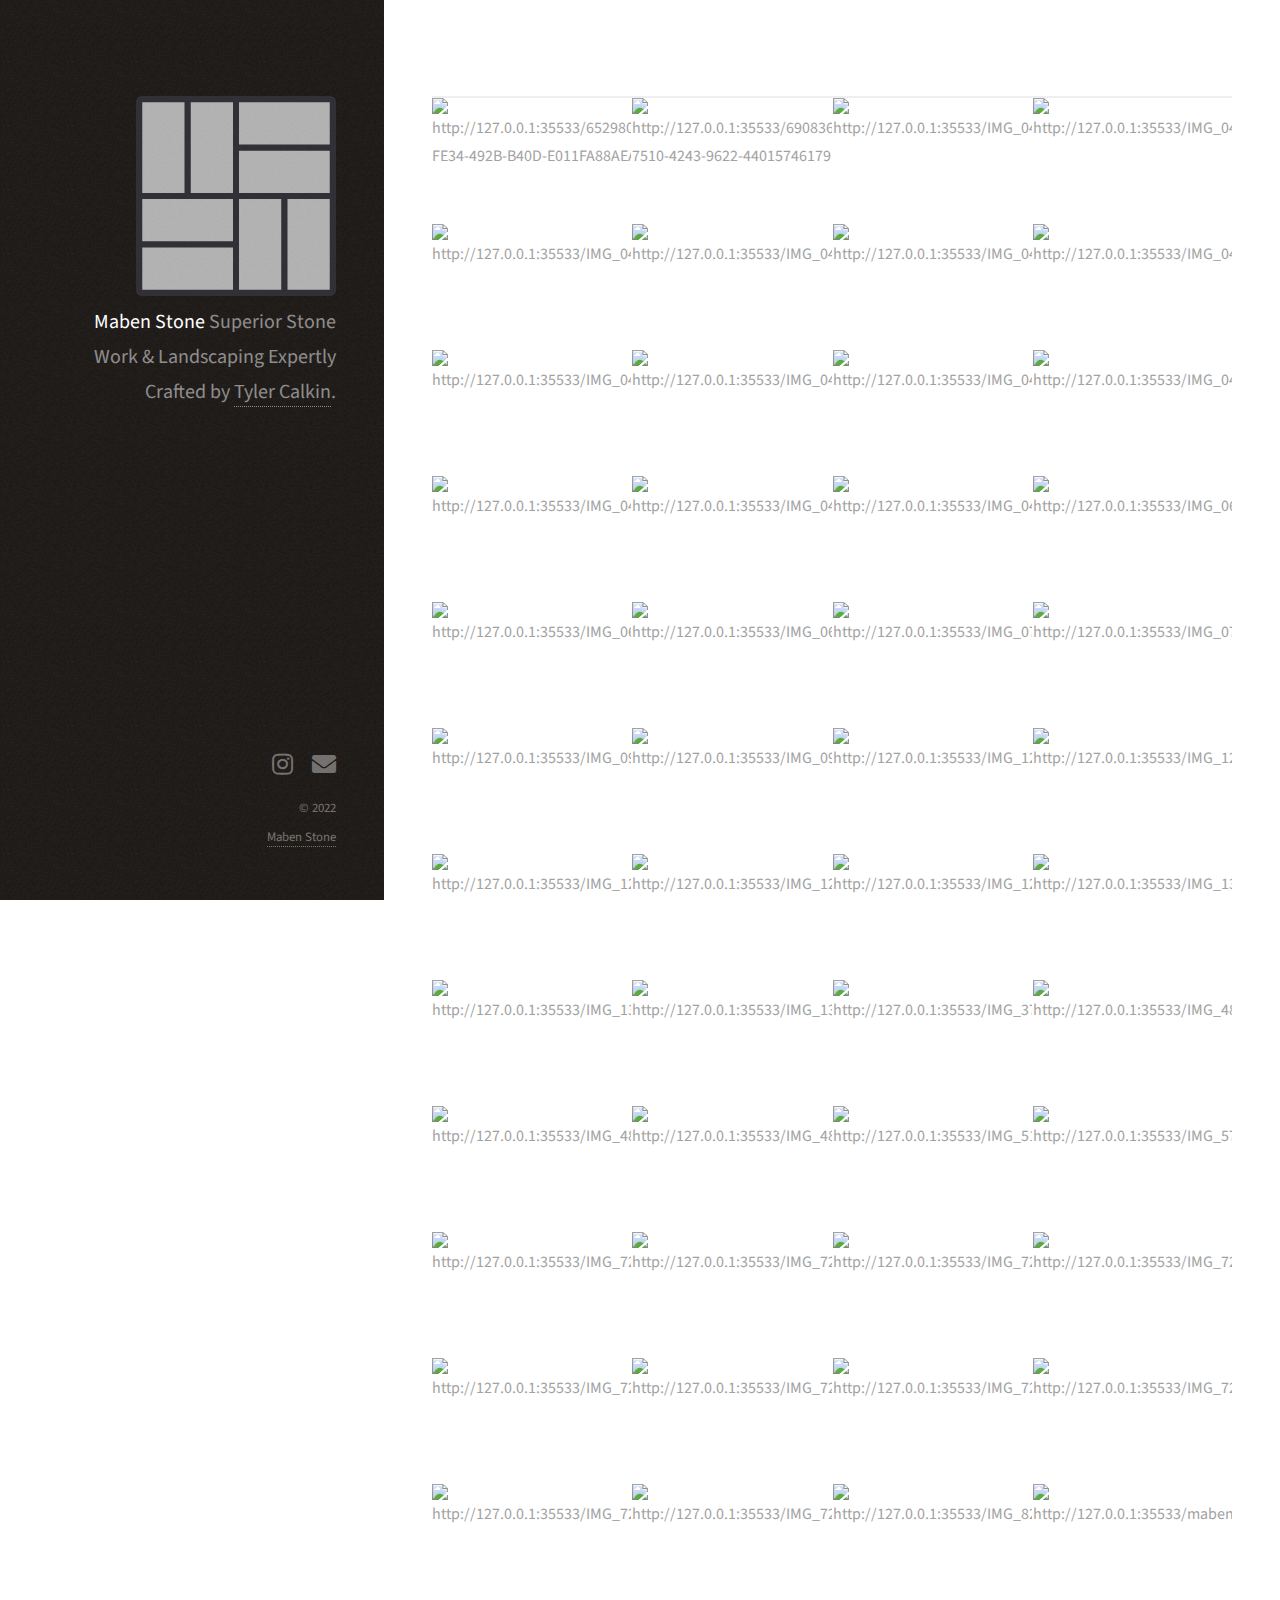
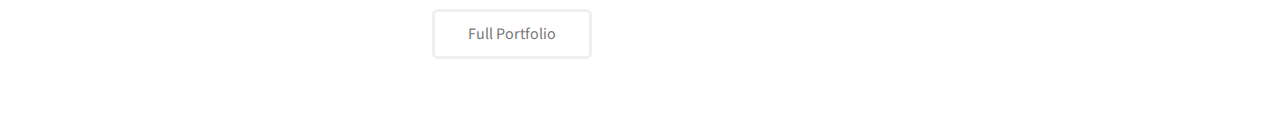
==== portfolio.html @ 697529b5 "first commit" ====
<!DOCTYPE HTML>
<!--
	Strata by HTML5 UP
	html5up.net | @ajlkn
	Free for personal and commercial use under the CCA 3.0 license (html5up.net/license)
-->
<html>
	<head>
		<title>Maben Stone</title>
		<meta charset="utf-8" />
		<meta name="viewport" content="width=device-width, initial-scale=1, user-scalable=no" />
		<link rel="stylesheet" href="assets/css/portfolio.css" />
		<link rel="icon" type="image/x-icon" href="/images/favicon.ico">
	</head>
	<body class="is-preload">

		<!-- Header -->
			<header id="header">
				<div class="inner">
					<a href="#" class="image"><img src="images/mabenStoneLogo.png" alt="" /></a>
					<h1><strong>Maben Stone</strong><br>
						Superior Stone Work & Landscaping<br>
						Expertly Crafted by <a href="/index.html">Tyler Calkin</a>.
					</h1>
				</div>
			</header>

		<!-- Main -->
			<div id="main">

				<!-- The overlay container -->
				<div id="overlay" class="hidden">
					<img src="" alt="" id="overlay-image">
					<button id="overlay-close">Close</button>
				</div>

				<!-- Two -->
					<section id="two">
						<div id="picture-grid">
							<!-- <div class="picture">
							  <img src="images/2EA7563B-B503-40A1-A543-DD36D0AF9257.JPG" alt="Image 1" data-fullsize="images/2EA7563B-B503-40A1-A543-DD36D0AF9257.JPG">
							</div>
							<div class="picture">
							  <img src="images/03F327D4-F0A4-47D9-99A2-3E45AEA9417D.JPG" alt="Image 2" data-fullsize="images/03F327D4-F0A4-47D9-99A2-3E45AEA9417D">
							</div>
							<div class="picture">
							  <img src="images/41B0D561-517E-4F39-8148-FA841088F7BE.JPG" alt="Image 2" data-fullsize="images/41B0D561-517E-4F39-8148-FA841088F7BE">
							</div>
							<div class="picture">
							  <img src="images/344CE259-CFA1-4904-A91F-36A30D7C63EF.JPG" alt="Image 2" data-fullsize="images/344CE259-CFA1-4904-A91F-36A30D7C63EF.JPG">
							</div>
							<div class="picture">
								<img src="images/06688FE9-27C4-45DA-8137-9596ABE5B5E2.JPG" alt="Image 2" data-fullsize="images/06688FE9-27C4-45DA-8137-9596ABE5B5E2.JPG">
							</div>
							<div class="picture">
								<img src="images/65298055856__89DA1B27-FE34-492B-B40D-E011FA88AEAE.jpg" alt="Image 2" data-fullsize="images/65298055856__89DA1B27-FE34-492B-B40D-E011FA88AEAE.jpg">
							</div>
							<div class="picture">
								<img src="images/69083692345__54E4FE79-7510-4243-9622-44015746179F.jpg" alt="Image 2" data-fullsize="images/69083692345__54E4FE79-7510-4243-9622-44015746179F.jpg">
							</div>
							<div class="picture">
								<img src="images/A9E9881D-B32D-48CF-99A5-B4C4047B3DBE.JPG" alt="Image 2" data-fullsize="images/A9E9881D-B32D-48CF-99A5-B4C4047B3DBE.JPG">
							</div>
							<div class="picture">
								<img src="images/C32DAB31-84FD-4986-977F-5DDD9932CAE2.JPG" alt="Image 2" data-fullsize="images/C32DAB31-84FD-4986-977F-5DDD9932CAE2.JPG">
							</div>
							<div class="picture">
								<img src="images/F9FBEE1C-1427-40EA-94C0-4EE4D3F7F563.JPG" alt="Image 2" data-fullsize="images/F9FBEE1C-1427-40EA-94C0-4EE4D3F7F563.JPG">
							</div>
							<div class="picture">
								<img src="images/F244BAD4-A5FC-4DAD-9EF4-1854B9F04722.JPG" alt="Image 2" data-fullsize="images/F244BAD4-A5FC-4DAD-9EF4-1854B9F04722.JPG">
							</div>
							<div class="picture">
								<img src="images/IMG_0440.jpg" alt="Image 2" data-fullsize="images/IMG_0440.jpg">
							</div>
							<div class="picture">
								<img src="images/IMG_0441.jpg" alt="Image 2" data-fullsize="images/IMG_0441.jpg">
							</div>
							<div class="picture">
								<img src="images/IMG_0442.jpg" alt="Image 2" data-fullsize="images/IMG_0442.jpg">
							</div>
							<div class="picture">
								<img src="images/IMG_0456.jpg" alt="Image 2" data-fullsize="images/IMG_0456.jpg">
							</div>
							<div class="picture">
								<img src="images/IMG_0457.jpg" alt="Image 2" data-fullsize="images/IMG_0457.jpg">
							</div>
							<div class="picture">
								<img src="images/IMG_0458.jpg" alt="Image 2" data-fullsize="images/IMG_0458.jpg">
							</div>
							<div class="picture">
								<img src="images/IMG_0459.jpg" alt="Image 2" data-fullsize="images/IMG_0459.jpg">
							</div>
							<div class="picture">
								<img src="images/IMG_0460.jpg" alt="Image 2" data-fullsize="images/IMG_0460.jp">
							</div>
							<div class="picture">
								<img src="images/IMG_0461.jpg" alt="Image 2" data-fullsize="images/IMG_0461.jpg">
							</div>
							<div class="picture">
								<img src="images/IMG_0472.jpg" alt="Image 2" data-fullsize="images/IMG_0472.jpg">
							</div>
							<div class="picture">
								<img src="images/IMG_0473.jpg" alt="Image 2" data-fullsize="images/IMG_0473.jp">
							</div>
							<div class="picture">
								<img src="images/IMG_0474.jpg" alt="Image 2" data-fullsize="images/IMG_0474.jpg">
							</div>
							<div class="picture">
								<img src="images/IMG_0475.jpg" alt="Image 2" data-fullsize="images/IMG_0475.jpg">
							</div>
							<div class="picture">
								<img src="images/IMG_0683.jpg" alt="Image 2" data-fullsize="images/IMG_0683.jpg">
							</div>
							<div class="picture">
								<img src="images/IMG_0685.jpg" alt="Image 2" data-fullsize="images/IMG_0685.jpg">
							</div>
							<div class="picture">
								<img src="images/IMG_0686.jpg" alt="Image 2" data-fullsize="images/IMG_0686.jpg">
							</div>
							<div class="picture">
								<img src="images/IMG_0734.jpg" alt="Image 2" data-fullsize="images/IMG_0734.jpg">
							</div>
							<div class="picture">
								<img src="images/IMG_0735.jpg" alt="Image 2" data-fullsize="images/IMG_0735.jpg">
							</div>
							<div class="picture">
								<img src="images/IMG_0907.jpg" alt="Image 2" data-fullsize="images/IMG_0907.jpg">
							</div>
							<div class="picture">
								<img src="images/IMG_0937.jpg" alt="Image 2" data-fullsize="images/IMG_0937.jpg">
							</div>
							<div class="picture">
								<img src="images/IMG_0938.jpg" alt="Image 2" data-fullsize="images/IMG_0938.jpg">
							</div>
							<div class="picture">
								<img src="images/IMG_0939.jpg" alt="Image 2" data-fullsize="images/IMG_0939.jpg">
							</div>
							<div class="picture">
								<img src="images/IMG_0940.jpg" alt="Image 2" data-fullsize="images/IMG_0940.jpg">
							</div>
							<div class="picture">
								<img src="images/IMG_1019.PNG" alt="Image 2" data-fullsize="images/IMG_1019.PNG">
							</div>
							<div class="picture">
								<img src="images/IMG_1292.jpg" alt="Image 2" data-fullsize="images/IMG_1292.jpg">
							</div>
							<div class="picture">
								<img src="images/IMG_1293.jpg" alt="Image 2" data-fullsize="images/IMG_1293.jpg">
							</div>
							<div class="picture">
								<img src="images/IMG_1294.jpg" alt="Image 2" data-fullsize="images/IMG_1294.jpg">
							</div>
							<div class="picture">
								<img src="images/IMG_1295.jpg" alt="Image 2" data-fullsize="images/IMG_1295.jpg">
							</div>
							<div class="picture">
								<img src="images/IMG_1296.jpg" alt="Image 2" data-fullsize="images/IMG_1296.jpg">
							</div>
							<div class="picture">
								<img src="images/IMG_1297.jpg" alt="Image 2" data-fullsize="images/IMG_1297.jp">
							</div>
							<div class="picture">
								<img src="images/IMG_1299.jpg" alt="Image 2" data-fullsize="images/IMG_1299.jpg">
							</div>
							<div class="picture">
								<img src="images/IMG_1300.jpg" alt="Image 2" data-fullsize="images/IMG_1300.jpg">
							</div>
							<div class="picture">
								<img src="images/IMG_1302.jpg" alt="Image 2" data-fullsize="images/IMG_1302.jpg">
							</div>
							<div class="picture">
								<img src="images/IMG_1303.jpg" alt="Image 2" data-fullsize="images/IMG_1303.jpg">
							</div>
							<div class="picture">
								<img src="images/IMG_1304.jpg" alt="Image 2" data-fullsize="images/IMG_1304.jpg">
							</div>
							<div class="picture">
								<img src="images/IMG_1305.jpg" alt="Image 2" data-fullsize="images/IMG_1305.jpg">
							</div>
							<div class="picture">
								<img src="images/IMG_1308.jpg" alt="Image 2" data-fullsize="images/IMG_1308.jpg">
							</div>
							<div class="picture">
								<img src="images/IMG_1309.jpg" alt="Image 2" data-fullsize="images/IMG_1309.jpg">
							</div>
							<div class="picture">
								<img src="images/IMG_1310.jpg" alt="Image 2" data-fullsize="images/IMG_1310.jpg">
							</div>
							<div class="picture">
								<img src="images/IMG_1311.jpg" alt="Image 2" data-fullsize="images/IMG_1311.jpg">
							</div>
							<div class="picture">
								<img src="images/IMG_1315.jpg" alt="Image 2" data-fullsize="images/IMG_1315.jpg">
							</div>
							<div class="picture">
								<img src="images/IMG_1316.jpg" alt="Image 2" data-fullsize="images/IMG_1316.jpg">
							</div>
							<div class="picture">
								<img src="images/IMG_1317.jpg" alt="Image 2" data-fullsize="images/IMG_1317.jpg">
							</div>
							<div class="picture">
								<img src="images/IMG_1318.jpg" alt="Image 2" data-fullsize="images/IMG_1318.jpg">
							</div>
							<div class="picture">
								<img src="images/IMG_1319.jpg" alt="Image 2" data-fullsize="images/IMG_1319.jpg">
							</div>
							<div class="picture">
								<img src="images/IMG_1320.jpg" alt="Image 2" data-fullsize="images/IMG_1320.jpg">
							</div>
							<div class="picture">
								<img src="images/IMG_1321.jpg" alt="Image 2" data-fullsize="images/IMG_1321.jpg">
							</div>
							<div class="picture">
								<img src="images/IMG_1322.jpg" alt="Image 2" data-fullsize="images/IMG_1322.jpg">
							</div>
							<div class="picture">
								<img src="images/IMG_1323.jpg" alt="Image 2" data-fullsize="images/IMG_1323.jp">
							</div>
							<div class="picture">
								<img src="images/IMG_1324.jpg" alt="Image 2" data-fullsize="images/IMG_1324.jpg">
							</div>
							<div class="picture">
								<img src="images/IMG_1325.jpg" alt="Image 2" data-fullsize="images/IMG_1325.jpg">
							</div>
							<div class="picture">
								<img src="images/IMG_1326.jpg" alt="Image 2" data-fullsize="images/IMG_1326.jpg">
							</div>
							<div class="picture">
								<img src="images/IMG_1327.jpg" alt="Image 2" data-fullsize="images/IMG_1327.jpg">
							</div>
							<div class="picture">
								<img src="images/IMG_1328.jpg" alt="Image 2" data-fullsize="images/IMG_1328.jpg">
							</div>
							<div class="picture">
								<img src="images/IMG_1329.jpg" alt="Image 2" data-fullsize="images/IMG_1329.jpg">
							</div>
							<div class="picture">
								<img src="images/IMG_1330.jpg" alt="Image 2" data-fullsize="images/IMG_1330.jpg">
							</div>
							<div class="picture">
								<img src="images/IMG_1331.jpg" alt="Image 2" data-fullsize="images/IMG_1331.jpg">
							</div>
							<div class="picture">
								<img src="images/IMG_1332.jpg" alt="Image 2" data-fullsize="images/IMG_1332.jpg">
							</div>
							<div class="picture">
								<img src="images/IMG_1335.jpg" alt="Image 2" data-fullsize="images/IMG_1335.jpg">
							</div>
							<div class="picture">
								<img src="images/IMG_1336.jpg" alt="Image 2" data-fullsize="images/IMG_1336.jpg">
							</div>
							<div class="picture">
								<img src="images/IMG_1337.jpg" alt="Image 2" data-fullsize="images/IMG_1337.jpg">
							</div>
							<div class="picture">
								<img src="images/IMG_1338.jpg" alt="Image 2" data-fullsize="images/IMG_1338.jpg">
							</div>
							<div class="picture">
								<img src="images/IMG_1340.jpg" alt="Image 2" data-fullsize="images/IMG_1340.jpg">
							</div>
							<div class="picture">
								<img src="images/IMG_1341.jpg" alt="Image 2" data-fullsize="images/IMG_1341.jpg">
							</div>
							<div class="picture">
								<img src="images/IMG_1342.jpg" alt="Image 2" data-fullsize="images/IMG_1342.jpg">
							</div>
							<div class="picture">
								<img src="images/IMG_1343.jpg" alt="Image 2" data-fullsize="images/IMG_1343.jpg">
							</div>
							<div class="picture">
								<img src="images/IMG_1346.jpg" alt="Image 2" data-fullsize="images/IMG_1346.jpg">
							</div>
							<div class="picture">
								<img src="images/IMG_1564.jpg" alt="Image 2" data-fullsize="images/IMG_1564.jpg">
							</div>
							<div class="picture">
								<img src="images/IMG_1566.jpg" alt="Image 2">
							</div>
							<div class="picture">
								<img src="images/IMG_1567.jpg" alt="Image 2">
							</div>
							<div class="picture">
								<img src="images/IMG_1666.jpg" alt="Image 2">
							</div>
							<div class="picture">
								<img src="images/IMG_1667.jpg" alt="Image 2">
							</div>
							<div class="picture">
								<img src="images/IMG_1668.jpg" alt="Image 2">
							</div>
							<div class="picture">
								<img src="images/IMG_1669.jpg" alt="Image 2">
							</div>
							<div class="picture">
								<img src="images/IMG_1670.jpg" alt="Image 2">
							</div>
							<div class="picture">
								<img src="images/IMG_1672.jpg" alt="Image 2">
							</div>
							<div class="picture">
								<img src="images/IMG_1673.jpg" alt="Image 2">
							</div>
							<div class="picture">
								<img src="images/IMG_1674.jpg" alt="Image 2">
							</div>
							<div class="picture">
								<img src="images/IMG_1675.jpg" alt="Image 2">
							</div>
							<div class="picture">
								<img src="images/IMG_1676.jpg" alt="Image 2">
							</div>
							<div class="picture">
								<img src="images/IMG_1678.jpg" alt="Image 2">
							</div>
							<div class="picture">
								<img src="images/IMG_1679.jpg" alt="Image 2">
							</div>
							<div class="picture">
								<img src="images/IMG_1680.jpg" alt="Image 2">
							</div>
							<div class="picture">
								<img src="images/IMG_1823.JPEG" alt="Image 2">
							</div>
							<div class="picture">
								<img src="images/IMG_1824.JPEG" alt="Image 2">
							</div>
							<div class="picture">
								<img src="images/IMG_1825.JPEG" alt="Image 2">
							</div>
							<div class="picture">
								<img src="images/IMG_1826.JPEG" alt="Image 2">
							</div>
							<div class="picture">
								<img src="images/IMG_1827.JPEG" alt="Image 2">
							</div>
							<div class="picture">
								<img src="images/IMG_1828.JPEG" alt="Image 2">
							</div>
							<div class="picture">
								<img src="images/IMG_3667.jpg" alt="Image 2">
							</div>
							<div class="picture">
								<img src="images/IMG_3668.jpg" alt="Image 2">
							</div>
							<div class="picture">
								<img src="images/IMG_3690.jpg" alt="Image 2">
							</div>
							<div class="picture">
								<img src="images/IMG_3771.jpg" alt="Image 2">
							</div>
							<div class="picture">
								<img src="images/IMG_4829.jpg" alt="Image 2">
							</div>
							<div class="picture">
								<img src="images/IMG_4830.jpg" alt="Image 2">
							</div>
							<div class="picture">
								<img src="images/IMG_4833.jpg" alt="Image 2">
							</div>
							<div class="picture">
								<img src="images/IMG_4838.jpg" alt="Image 2">
							</div>
							<div class="picture">
								<img src="images/IMG_5125.jpg" alt="Image 2">
							</div>
							<div class="picture">
								<img src="images/IMG_4830.jpg" alt="Image 2">
							</div> -->
							<!-- Add more picture elements for the remaining pictures -->
						</div>
						<ul class="actions">
							<li><a href="/portfolio.html" class="button">Full Portfolio</a></li>
						</ul>
					</section>

				<!-- Four -->
				<!--
					<section id="four">
						<h2>Elements</h2>

						<section>
							<h4>Text</h4>
							<p>This is <b>bold</b> and this is <strong>strong</strong>. This is <i>italic</i> and this is <em>emphasized</em>.
							This is <sup>superscript</sup> text and this is <sub>subscript</sub> text.
							This is <u>underlined</u> and this is code: <code>for (;;) { ... }</code>. Finally, <a href="#">this is a link</a>.</p>
							<hr />
							<header>
								<h4>Heading with a Subtitle</h4>
								<p>Lorem ipsum dolor sit amet nullam id egestas urna aliquam</p>
							</header>
							<p>Nunc lacinia ante nunc ac lobortis. Interdum adipiscing gravida odio porttitor sem non mi integer non faucibus ornare mi ut ante amet placerat aliquet. Volutpat eu sed ante lacinia sapien lorem accumsan varius montes viverra nibh in adipiscing blandit tempus accumsan.</p>
							<header>
								<h5>Heading with a Subtitle</h5>
								<p>Lorem ipsum dolor sit amet nullam id egestas urna aliquam</p>
							</header>
							<p>Nunc lacinia ante nunc ac lobortis. Interdum adipiscing gravida odio porttitor sem non mi integer non faucibus ornare mi ut ante amet placerat aliquet. Volutpat eu sed ante lacinia sapien lorem accumsan varius montes viverra nibh in adipiscing blandit tempus accumsan.</p>
							<hr />
							<h2>Heading Level 2</h2>
							<h3>Heading Level 3</h3>
							<h4>Heading Level 4</h4>
							<h5>Heading Level 5</h5>
							<h6>Heading Level 6</h6>
							<hr />
							<h5>Blockquote</h5>
							<blockquote>Fringilla nisl. Donec accumsan interdum nisi, quis tincidunt felis sagittis eget tempus euismod. Vestibulum ante ipsum primis in faucibus vestibulum. Blandit adipiscing eu felis iaculis volutpat ac adipiscing accumsan faucibus. Vestibulum ante ipsum primis in faucibus lorem ipsum dolor sit amet nullam adipiscing eu felis.</blockquote>
							<h5>Preformatted</h5>
							<pre><code>i = 0;

while (!deck.isInOrder()) {
print 'Iteration ' + i;
deck.shuffle();
i++;
}

print 'It took ' + i + ' iterations to sort the deck.';</code></pre>
						</section>

						<section>
							<h4>Lists</h4>
							<div class="row">
								<div class="col-6 col-12-xsmall">
									<h5>Unordered</h5>
									<ul>
										<li>Dolor pulvinar etiam magna etiam.</li>
										<li>Sagittis adipiscing lorem eleifend.</li>
										<li>Felis enim feugiat dolore viverra.</li>
									</ul>
									<h5>Alternate</h5>
									<ul class="alt">
										<li>Dolor pulvinar etiam magna etiam.</li>
										<li>Sagittis adipiscing lorem eleifend.</li>
										<li>Felis enim feugiat dolore viverra.</li>
									</ul>
								</div>
								<div class="col-6 col-12-xsmall">
									<h5>Ordered</h5>
									<ol>
										<li>Dolor pulvinar etiam magna etiam.</li>
										<li>Etiam vel felis at lorem sed viverra.</li>
										<li>Felis enim feugiat dolore viverra.</li>
										<li>Dolor pulvinar etiam magna etiam.</li>
										<li>Etiam vel felis at lorem sed viverra.</li>
										<li>Felis enim feugiat dolore viverra.</li>
									</ol>
									<h5>Icons</h5>
									<ul class="icons">
										<li><a href="#" class="icon brands fa-twitter"><span class="label">Twitter</span></a></li>
										<li><a href="#" class="icon brands fa-facebook-f"><span class="label">Facebook</span></a></li>
										<li><a href="#" class="icon brands fa-instagram"><span class="label">Instagram</span></a></li>
										<li><a href="#" class="icon brands fa-github"><span class="label">Github</span></a></li>
										<li><a href="#" class="icon brands fa-dribbble"><span class="label">Dribbble</span></a></li>
										<li><a href="#" class="icon brands fa-tumblr"><span class="label">Tumblr</span></a></li>
									</ul>
								</div>
							</div>
							<h5>Actions</h5>
							<ul class="actions">
								<li><a href="#" class="button primary">Default</a></li>
								<li><a href="#" class="button">Default</a></li>
							</ul>
							<ul class="actions small">
								<li><a href="#" class="button primary small">Small</a></li>
								<li><a href="#" class="button small">Small</a></li>
							</ul>
							<div class="row">
								<div class="col-6 col-12-small">
									<ul class="actions stacked">
										<li><a href="#" class="button primary">Default</a></li>
										<li><a href="#" class="button">Default</a></li>
									</ul>
								</div>
								<div class="col-6 col-12-small">
									<ul class="actions stacked">
										<li><a href="#" class="button primary small">Small</a></li>
										<li><a href="#" class="button small">Small</a></li>
									</ul>
								</div>
								<div class="col-6 col-12-small">
									<ul class="actions stacked">
										<li><a href="#" class="button primary fit">Default</a></li>
										<li><a href="#" class="button fit">Default</a></li>
									</ul>
								</div>
								<div class="col-6 col-12-small">
									<ul class="actions stacked">
										<li><a href="#" class="button primary small fit">Small</a></li>
										<li><a href="#" class="button small fit">Small</a></li>
									</ul>
								</div>
							</div>
						</section>

						<section>
							<h4>Table</h4>
							<h5>Default</h5>
							<div class="table-wrapper">
								<table>
									<thead>
										<tr>
											<th>Name</th>
											<th>Description</th>
											<th>Price</th>
										</tr>
									</thead>
									<tbody>
										<tr>
											<td>Item One</td>
											<td>Ante turpis integer aliquet porttitor.</td>
											<td>29.99</td>
										</tr>
										<tr>
											<td>Item Two</td>
											<td>Vis ac commodo adipiscing arcu aliquet.</td>
											<td>19.99</td>
										</tr>
										<tr>
											<td>Item Three</td>
											<td> Morbi faucibus arcu accumsan lorem.</td>
											<td>29.99</td>
										</tr>
										<tr>
											<td>Item Four</td>
											<td>Vitae integer tempus condimentum.</td>
											<td>19.99</td>
										</tr>
										<tr>
											<td>Item Five</td>
											<td>Ante turpis integer aliquet porttitor.</td>
											<td>29.99</td>
										</tr>
									</tbody>
									<tfoot>
										<tr>
											<td colspan="2"></td>
											<td>100.00</td>
										</tr>
									</tfoot>
								</table>
							</div>

							<h5>Alternate</h5>
							<div class="table-wrapper">
								<table class="alt">
									<thead>
										<tr>
											<th>Name</th>
											<th>Description</th>
											<th>Price</th>
										</tr>
									</thead>
									<tbody>
										<tr>
											<td>Item One</td>
											<td>Ante turpis integer aliquet porttitor.</td>
											<td>29.99</td>
										</tr>
										<tr>
											<td>Item Two</td>
											<td>Vis ac commodo adipiscing arcu aliquet.</td>
											<td>19.99</td>
										</tr>
										<tr>
											<td>Item Three</td>
											<td> Morbi faucibus arcu accumsan lorem.</td>
											<td>29.99</td>
										</tr>
										<tr>
											<td>Item Four</td>
											<td>Vitae integer tempus condimentum.</td>
											<td>19.99</td>
										</tr>
										<tr>
											<td>Item Five</td>
											<td>Ante turpis integer aliquet porttitor.</td>
											<td>29.99</td>
										</tr>
									</tbody>
									<tfoot>
										<tr>
											<td colspan="2"></td>
											<td>100.00</td>
										</tr>
									</tfoot>
								</table>
							</div>
						</section>

						<section>
							<h4>Buttons</h4>
							<ul class="actions">
								<li><a href="#" class="button primary">Primary</a></li>
								<li><a href="#" class="button">Default</a></li>
							</ul>
							<ul class="actions">
								<li><a href="#" class="button large">Large</a></li>
								<li><a href="#" class="button">Default</a></li>
								<li><a href="#" class="button small">Small</a></li>
							</ul>
							<ul class="actions fit">
								<li><a href="#" class="button primary fit">Fit</a></li>
								<li><a href="#" class="button fit">Fit</a></li>
							</ul>
							<ul class="actions fit small">
								<li><a href="#" class="button primary fit small">Fit + Small</a></li>
								<li><a href="#" class="button fit small">Fit + Small</a></li>
							</ul>
							<ul class="actions">
								<li><a href="#" class="button primary icon solid fa-download">Icon</a></li>
								<li><a href="#" class="button icon solid fa-download">Icon</a></li>
							</ul>
							<ul class="actions">
								<li><span class="button primary disabled">Primary</span></li>
								<li><span class="button disabled">Default</span></li>
							</ul>
						</section>

						<section>
							<h4>Form</h4>
							<form method="post" action="#">
								<div class="row gtr-uniform gtr-50">
									<div class="col-6 col-12-xsmall">
										<input type="text" name="demo-name" id="demo-name" value="" placeholder="Name" />
									</div>
									<div class="col-6 col-12-xsmall">
										<input type="email" name="demo-email" id="demo-email" value="" placeholder="Email" />
									</div>
									<div class="col-12">
										<select name="demo-category" id="demo-category">
											<option value="">- Category -</option>
											<option value="1">Manufacturing</option>
											<option value="1">Shipping</option>
											<option value="1">Administration</option>
											<option value="1">Human Resources</option>
										</select>
									</div>
									<div class="col-4 col-12-small">
										<input type="radio" id="demo-priority-low" name="demo-priority" checked>
										<label for="demo-priority-low">Low Priority</label>
									</div>
									<div class="col-4 col-12-small">
										<input type="radio" id="demo-priority-normal" name="demo-priority">
										<label for="demo-priority-normal">Normal Priority</label>
									</div>
									<div class="col-4 col-12-small">
										<input type="radio" id="demo-priority-high" name="demo-priority">
										<label for="demo-priority-high">High Priority</label>
									</div>
									<div class="col-6 col-12-small">
										<input type="checkbox" id="demo-copy" name="demo-copy">
										<label for="demo-copy">Email me a copy of this message</label>
									</div>
									<div class="col-6 col-12-small">
										<input type="checkbox" id="demo-human" name="demo-human" checked>
										<label for="demo-human">I am a human and not a robot</label>
									</div>
									<div class="col-12">
										<textarea name="demo-message" id="demo-message" placeholder="Enter your message" rows="6"></textarea>
									</div>
									<div class="col-12">
										<ul class="actions">
											<li><input type="submit" value="Send Message" class="primary" /></li>
											<li><input type="reset" value="Reset" /></li>
										</ul>
									</div>
								</div>
							</form>
						</section>

						<section>
							<h4>Image</h4>
							<h5>Fit</h5>
							<div class="box alt">
								<div class="row gtr-50 gtr-uniform">
									<div class="col-12"><span class="image fit"><img src="images/fulls/05.jpg" alt="" /></span></div>
									<div class="col-4"><span class="image fit"><img src="images/thumbs/01.jpg" alt="" /></span></div>
									<div class="col-4"><span class="image fit"><img src="images/thumbs/02.jpg" alt="" /></span></div>
									<div class="col-4"><span class="image fit"><img src="images/thumbs/03.jpg" alt="" /></span></div>
									<div class="col-4"><span class="image fit"><img src="images/thumbs/04.jpg" alt="" /></span></div>
									<div class="col-4"><span class="image fit"><img src="images/thumbs/05.jpg" alt="" /></span></div>
									<div class="col-4"><span class="image fit"><img src="images/thumbs/06.jpg" alt="" /></span></div>
									<div class="col-4"><span class="image fit"><img src="images/thumbs/03.jpg" alt="" /></span></div>
									<div class="col-4"><span class="image fit"><img src="images/thumbs/02.jpg" alt="" /></span></div>
									<div class="col-4"><span class="image fit"><img src="images/thumbs/01.jpg" alt="" /></span></div>
								</div>
							</div>
							<h5>Left &amp; Right</h5>
							<p><span class="image left"><img src="images/avatar.jpg" alt="" /></span>Fringilla nisl. Donec accumsan interdum nisi, quis tincidunt felis sagittis eget. tempus euismod. Vestibulum ante ipsum primis in faucibus vestibulum. Blandit adipiscing eu felis iaculis volutpat ac adipiscing accumsan eu faucibus. Integer ac pellentesque praesent tincidunt felis sagittis eget. tempus euismod. Vestibulum ante ipsum primis in faucibus vestibulum. Blandit adipiscing eu felis iaculis volutpat ac adipiscing accumsan eu faucibus. Integer ac pellentesque praesent. Donec accumsan interdum nisi, quis tincidunt felis sagittis eget. tempus euismod. Vestibulum ante ipsum primis in faucibus vestibulum. Blandit adipiscing eu felis iaculis volutpat ac adipiscing accumsan eu faucibus. Integer ac pellentesque praesent tincidunt felis sagittis eget. tempus euismod. Vestibulum ante ipsum primis in faucibus vestibulum. Blandit adipiscing eu felis iaculis volutpat ac adipiscing accumsan eu faucibus. Integer ac pellentesque praesent.</p>
							<p><span class="image right"><img src="images/avatar.jpg" alt="" /></span>Fringilla nisl. Donec accumsan interdum nisi, quis tincidunt felis sagittis eget. tempus euismod. Vestibulum ante ipsum primis in faucibus vestibulum. Blandit adipiscing eu felis iaculis volutpat ac adipiscing accumsan eu faucibus. Integer ac pellentesque praesent tincidunt felis sagittis eget. tempus euismod. Vestibulum ante ipsum primis in faucibus vestibulum. Blandit adipiscing eu felis iaculis volutpat ac adipiscing accumsan eu faucibus. Integer ac pellentesque praesent. Donec accumsan interdum nisi, quis tincidunt felis sagittis eget. tempus euismod. Vestibulum ante ipsum primis in faucibus vestibulum. Blandit adipiscing eu felis iaculis volutpat ac adipiscing accumsan eu faucibus. Integer ac pellentesque praesent tincidunt felis sagittis eget. tempus euismod. Vestibulum ante ipsum primis in faucibus vestibulum. Blandit adipiscing eu felis iaculis volutpat ac adipiscing accumsan eu faucibus. Integer ac pellentesque praesent.</p>
						</section>

					</section>
				-->

			</div>

		<!-- Footer -->
			<footer id="footer">
				<div class="inner">
					<ul class="icons">
						<li><a target="_blank" href="https://www.instagram.com/doubleplay6string/" class="icon brands fa-instagram"><span class="label">Instagram</span></a></li>
						<li><a target="_blank" href="mailto:tyler11calkin@yahoo.com" class="icon solid fa-envelope"><span class="label">Email</span></a></li>
					</ul>
					<ul class="copyright">
						<li>&copy; 2022</li><li><a href="/index.html">Maben Stone</a></li>
					</ul>
				</div>
			</footer>

		<!-- Scripts -->
			<script src="assets/js/jquery.min.js"></script>
			<script src="assets/js/jquery.poptrox.min.js"></script>
			<script src="assets/js/browser.min.js"></script>
			<script src="assets/js/breakpoints.min.js"></script>
			<script src="assets/js/util.js"></script>
			<script src="assets/js/main.js"></script>
			<script src="assets/js/portfolio.js"></script>

	</body>
</html>
---- assets/css/portfolio.css ----
@import url("fontawesome-all.min.css");
@import url("https://fonts.googleapis.com/css?family=Source+Sans+Pro:400,400italic");

/*
	Strata by HTML5 UP
	html5up.net | @ajlkn
	Free for personal and commercial use under the CCA 3.0 license (html5up.net/license)
*/

html, body, div, span, applet, object,
iframe, h1, h2, h3, h4, h5, h6, p, blockquote,
pre, a, abbr, acronym, address, big, cite,
code, del, dfn, em, img, ins, kbd, q, s, samp,
small, strike, strong, sub, sup, tt, var, b,
u, i, center, dl, dt, dd, ol, ul, li, fieldset,
form, label, legend, table, caption, tbody,
tfoot, thead, tr, th, td, article, aside,
canvas, details, embed, figure, figcaption,
footer, header, hgroup, menu, nav, output, ruby,
section, summary, time, mark, audio, video {
	margin: 0;
	padding: 0;
	border: 0;
	font-size: 100%;
	font: inherit;
	vertical-align: baseline;}

article, aside, details, figcaption, figure,
footer, header, hgroup, menu, nav, section {
	display: block;}

body {
	line-height: 1;
}

ol, ul {
	list-style: none;
}

blockquote, q {
	quotes: none;
}

	blockquote:before, blockquote:after, q:before, q:after {
		content: '';
		content: none;
	}

table {
	border-collapse: collapse;
	border-spacing: 0;
}

body {
	-webkit-text-size-adjust: none;
}

mark {
	background-color: transparent;
	color: inherit;
}

input::-moz-focus-inner {
	border: 0;
	padding: 0;
}

input, select, textarea {
	-moz-appearance: none;
	-webkit-appearance: none;
	-ms-appearance: none;
	appearance: none;
}

/* Basic */

	html {
		box-sizing: border-box;
	}

	*, *:before, *:after {
		box-sizing: inherit;
	}

	body {
		background: #fff;
	}

		body.is-preload *, body.is-preload *:before, body.is-preload *:after {
			-moz-animation: none !important;
			-webkit-animation: none !important;
			-ms-animation: none !important;
			animation: none !important;
			-moz-transition: none !important;
			-webkit-transition: none !important;
			-ms-transition: none !important;
			transition: none !important;
		}

	body, input, select, textarea {
		color: #a2a2a2;
		font-family: "Source Sans Pro", Helvetica, sans-serif;
		font-size: 16pt;
		font-weight: 400;
		line-height: 1.75em;
	}

	a {
		-moz-transition: color 0.2s ease-in-out, border-color 0.2s ease-in-out;
		-webkit-transition: color 0.2s ease-in-out, border-color 0.2s ease-in-out;
		-ms-transition: color 0.2s ease-in-out, border-color 0.2s ease-in-out;
		transition: color 0.2s ease-in-out, border-color 0.2s ease-in-out;
		border-bottom: dotted 1px;
		color: #49bf9d;
		text-decoration: none;
	}

		a:hover {
			border-bottom-color: transparent;
			color: #49bf9d !important;
			text-decoration: none;
		}

	strong, b {
		color: #787878;
		font-weight: 400;
	}

	em, i {
		font-style: italic;
	}

	p {
		margin: 0 0 2em 0;
	}

	h1, h2, h3, h4, h5, h6 {
		color: #787878;
		font-weight: 400;
		line-height: 1em;
		margin: 0 0 1em 0;
	}

		h1 a, h2 a, h3 a, h4 a, h5 a, h6 a {
			color: inherit;
			text-decoration: none;
		}

	h1 {
		font-size: 2em;
		line-height: 1.5em;
	}

	h2 {
		font-size: 1.5em;
		line-height: 1.5em;
	}

	h3 {
		font-size: 1.25em;
		line-height: 1.5em;
	}

	h4 {
		font-size: 1.1em;
		line-height: 1.5em;
	}

	h5 {
		font-size: 0.9em;
		line-height: 1.5em;
	}

	h6 {
		font-size: 0.7em;
		line-height: 1.5em;
	}

	sub {
		font-size: 0.8em;
		position: relative;
		top: 0.5em;
	}

	sup {
		font-size: 0.8em;
		position: relative;
		top: -0.5em;
	}

	hr {
		border: 0;
		border-bottom: solid 2px #efefef;
		margin: 2em 0;
	}

		hr.major {
			margin: 3em 0;
		}

	blockquote {
		border-left: solid 6px #efefef;
		font-style: italic;
		margin: 0 0 2em 0;
		padding: 0.5em 0 0.5em 1.5em;
	}

	code {
		background: #f7f7f7;
		border-radius: 0.35em;
		border: solid 2px #efefef;
		font-family: "Courier New", monospace;
		font-size: 0.9em;
		margin: 0 0.25em;
		padding: 0.25em 0.65em;
	}

	pre {
		-webkit-overflow-scrolling: touch;
		font-family: "Courier New", monospace;
		font-size: 0.9em;
		margin: 0 0 2em 0;
	}

		pre code {
			display: block;
			line-height: 1.75em;
			padding: 1em 1.5em;
			overflow-x: auto;
		}

	.align-left {
		text-align: left;
	}

	.align-center {
		text-align: center;
	}

	.align-right {
		text-align: right;
	}

/* Container */

	.container {
		margin: 0 auto;
		max-width: calc(100% - 4em);
		width: 100%;
	}

		.container.xsmall {
			width: 25%;
		}

		.container.small {
			width: 50%;
		}

		.container.medium {
			width: 75%;
		}

		.container.large {
			width: 125%;
		}

		.container.xlarge {
			width: 150%;
		}

		.container.max {
			width: 100%;
		}

		@media screen and (max-width: 980px) {

			.container {
				width: 100% !important;
				max-width: 100% !important;
			}

		}

		@media screen and (max-width: 480px) {

			.container {
				max-width: calc(100% - 3em);
			}

		}

/* Row */

	.row {
		display: flex;
		flex-wrap: wrap;
		box-sizing: border-box;
		align-items: stretch;
	}

		.row > * {
			box-sizing: border-box;
		}

		.row.gtr-uniform > * > :last-child {
			margin-bottom: 0;
		}

		.row.aln-left {
			justify-content: flex-start;
		}

		.row.aln-center {
			justify-content: center;
		}

		.row.aln-right {
			justify-content: flex-end;
		}

		.row.aln-top {
			align-items: flex-start;
		}

		.row.aln-middle {
			align-items: center;
		}

		.row.aln-bottom {
			align-items: flex-end;
		}

		.row > .imp {
			order: -1;
		}

		.row > .col-1 {
			width: 8.33333%;
		}

		.row > .off-1 {
			margin-left: 8.33333%;
		}

		.row > .col-2 {
			width: 16.66667%;
		}

		.row > .off-2 {
			margin-left: 16.66667%;
		}

		.row > .col-3 {
			width: 25%;
		}

		.row > .off-3 {
			margin-left: 25%;
		}

		.row > .col-4 {
			width: 33.33333%;
		}

		.row > .off-4 {
			margin-left: 33.33333%;
		}

		.row > .col-5 {
			width: 41.66667%;
		}

		.row > .off-5 {
			margin-left: 41.66667%;
		}

		.row > .col-6 {
			width: 50%;
		}

		.row > .off-6 {
			margin-left: 50%;
		}

		.row > .col-7 {
			width: 58.33333%;
		}

		.row > .off-7 {
			margin-left: 58.33333%;
		}

		.row > .col-8 {
			width: 66.66667%;
		}

		.row > .off-8 {
			margin-left: 66.66667%;
		}

		.row > .col-9 {
			width: 75%;
		}

		.row > .off-9 {
			margin-left: 75%;
		}

		.row > .col-10 {
			width: 83.33333%;
		}

		.row > .off-10 {
			margin-left: 83.33333%;
		}

		.row > .col-11 {
			width: 91.66667%;
		}

		.row > .off-11 {
			margin-left: 91.66667%;
		}

		.row > .col-12 {
			width: 100%;
		}

		.row > .off-12 {
			margin-left: 100%;
		}

		.row.gtr-0 {
			margin-top: 0;
			margin-left: 0em;
		}

			.row.gtr-0 > * {
				padding: 0 0 0 0em;
			}

			.row.gtr-0.gtr-uniform {
				margin-top: 0em;
			}

				.row.gtr-0.gtr-uniform > * {
					padding-top: 0em;
				}

		.row.gtr-25 {
			margin-top: 0;
			margin-left: -0.625em;
		}

			.row.gtr-25 > * {
				padding: 0 0 0 0.625em;
			}

			.row.gtr-25.gtr-uniform {
				margin-top: -0.625em;
			}

				.row.gtr-25.gtr-uniform > * {
					padding-top: 0.625em;
				}

		.row.gtr-50 {
			margin-top: 0;
			margin-left: -1.25em;
		}

			.row.gtr-50 > * {
				padding: 0 0 0 1.25em;
			}

			.row.gtr-50.gtr-uniform {
				margin-top: -1.25em;
			}

				.row.gtr-50.gtr-uniform > * {
					padding-top: 1.25em;
				}

		.row {
			margin-top: 0;
			margin-left: -2.5em;
		}

			.row > * {
				padding: 0 0 0 2.5em;
			}

			.row.gtr-uniform {
				margin-top: -2.5em;
			}

				.row.gtr-uniform > * {
					padding-top: 2.5em;
				}

		.row.gtr-150 {
			margin-top: 0;
			margin-left: -3.75em;
		}

			.row.gtr-150 > * {
				padding: 0 0 0 3.75em;
			}

			.row.gtr-150.gtr-uniform {
				margin-top: -3.75em;
			}

				.row.gtr-150.gtr-uniform > * {
					padding-top: 3.75em;
				}

		.row.gtr-200 {
			margin-top: 0;
			margin-left: -5em;
		}

			.row.gtr-200 > * {
				padding: 0 0 0 5em;
			}

			.row.gtr-200.gtr-uniform {
				margin-top: -5em;
			}

				.row.gtr-200.gtr-uniform > * {
					padding-top: 5em;
				}

		@media screen and (max-width: 1800px) {

			.row {
				display: flex;
				flex-wrap: wrap;
				box-sizing: border-box;
				align-items: stretch;
			}

				.row > * {
					box-sizing: border-box;
				}

				.row.gtr-uniform > * > :last-child {
					margin-bottom: 0;
				}

				.row.aln-left {
					justify-content: flex-start;
				}

				.row.aln-center {
					justify-content: center;
				}

				.row.aln-right {
					justify-content: flex-end;
				}

				.row.aln-top {
					align-items: flex-start;
				}

				.row.aln-middle {
					align-items: center;
				}

				.row.aln-bottom {
					align-items: flex-end;
				}

				.row > .imp-xlarge {
					order: -1;
				}

				.row > .col-1-xlarge {
					width: 8.33333%;
				}

				.row > .off-1-xlarge {
					margin-left: 8.33333%;
				}

				.row > .col-2-xlarge {
					width: 16.66667%;
				}

				.row > .off-2-xlarge {
					margin-left: 16.66667%;
				}

				.row > .col-3-xlarge {
					width: 25%;
				}

				.row > .off-3-xlarge {
					margin-left: 25%;
				}

				.row > .col-4-xlarge {
					width: 33.33333%;
				}

				.row > .off-4-xlarge {
					margin-left: 33.33333%;
				}

				.row > .col-5-xlarge {
					width: 41.66667%;
				}

				.row > .off-5-xlarge {
					margin-left: 41.66667%;
				}

				.row > .col-6-xlarge {
					width: 50%;
				}

				.row > .off-6-xlarge {
					margin-left: 50%;
				}

				.row > .col-7-xlarge {
					width: 58.33333%;
				}

				.row > .off-7-xlarge {
					margin-left: 58.33333%;
				}

				.row > .col-8-xlarge {
					width: 66.66667%;
				}

				.row > .off-8-xlarge {
					margin-left: 66.66667%;
				}

				.row > .col-9-xlarge {
					width: 75%;
				}

				.row > .off-9-xlarge {
					margin-left: 75%;
				}

				.row > .col-10-xlarge {
					width: 83.33333%;
				}

				.row > .off-10-xlarge {
					margin-left: 83.33333%;
				}

				.row > .col-11-xlarge {
					width: 91.66667%;
				}

				.row > .off-11-xlarge {
					margin-left: 91.66667%;
				}

				.row > .col-12-xlarge {
					width: 100%;
				}

				.row > .off-12-xlarge {
					margin-left: 100%;
				}

				.row.gtr-0 {
					margin-top: 0;
					margin-left: 0em;
				}

					.row.gtr-0 > * {
						padding: 0 0 0 0em;
					}

					.row.gtr-0.gtr-uniform {
						margin-top: 0em;
					}

						.row.gtr-0.gtr-uniform > * {
							padding-top: 0em;
						}

				.row.gtr-25 {
					margin-top: 0;
					margin-left: -0.625em;
				}

					.row.gtr-25 > * {
						padding: 0 0 0 0.625em;
					}

					.row.gtr-25.gtr-uniform {
						margin-top: -0.625em;
					}

						.row.gtr-25.gtr-uniform > * {
							padding-top: 0.625em;
						}

				.row.gtr-50 {
					margin-top: 0;
					margin-left: -1.25em;
				}

					.row.gtr-50 > * {
						padding: 0 0 0 1.25em;
					}

					.row.gtr-50.gtr-uniform {
						margin-top: -1.25em;
					}

						.row.gtr-50.gtr-uniform > * {
							padding-top: 1.25em;
						}

				.row {
					margin-top: 0;
					margin-left: -2.5em;
				}

					.row > * {
						padding: 0 0 0 2.5em;
					}

					.row.gtr-uniform {
						margin-top: -2.5em;
					}

						.row.gtr-uniform > * {
							padding-top: 2.5em;
						}

				.row.gtr-150 {
					margin-top: 0;
					margin-left: -3.75em;
				}

					.row.gtr-150 > * {
						padding: 0 0 0 3.75em;
					}

					.row.gtr-150.gtr-uniform {
						margin-top: -3.75em;
					}

						.row.gtr-150.gtr-uniform > * {
							padding-top: 3.75em;
						}

				.row.gtr-200 {
					margin-top: 0;
					margin-left: -5em;
				}

					.row.gtr-200 > * {
						padding: 0 0 0 5em;
					}

					.row.gtr-200.gtr-uniform {
						margin-top: -5em;
					}

						.row.gtr-200.gtr-uniform > * {
							padding-top: 5em;
						}

		}

		@media screen and (max-width: 1280px) {

			.row {
				display: flex;
				flex-wrap: wrap;
				box-sizing: border-box;
				align-items: stretch;
			}

				.row > * {
					box-sizing: border-box;
				}

				.row.gtr-uniform > * > :last-child {
					margin-bottom: 0;
				}

				.row.aln-left {
					justify-content: flex-start;
				}

				.row.aln-center {
					justify-content: center;
				}

				.row.aln-right {
					justify-content: flex-end;
				}

				.row.aln-top {
					align-items: flex-start;
				}

				.row.aln-middle {
					align-items: center;
				}

				.row.aln-bottom {
					align-items: flex-end;
				}

				.row > .imp-large {
					order: -1;
				}

				.row > .col-1-large {
					width: 8.33333%;
				}

				.row > .off-1-large {
					margin-left: 8.33333%;
				}

				.row > .col-2-large {
					width: 16.66667%;
				}

				.row > .off-2-large {
					margin-left: 16.66667%;
				}

				.row > .col-3-large {
					width: 25%;
				}

				.row > .off-3-large {
					margin-left: 25%;
				}

				.row > .col-4-large {
					width: 33.33333%;
				}

				.row > .off-4-large {
					margin-left: 33.33333%;
				}

				.row > .col-5-large {
					width: 41.66667%;
				}

				.row > .off-5-large {
					margin-left: 41.66667%;
				}

				.row > .col-6-large {
					width: 50%;
				}

				.row > .off-6-large {
					margin-left: 50%;
				}

				.row > .col-7-large {
					width: 58.33333%;
				}

				.row > .off-7-large {
					margin-left: 58.33333%;
				}

				.row > .col-8-large {
					width: 66.66667%;
				}

				.row > .off-8-large {
					margin-left: 66.66667%;
				}

				.row > .col-9-large {
					width: 75%;
				}

				.row > .off-9-large {
					margin-left: 75%;
				}

				.row > .col-10-large {
					width: 83.33333%;
				}

				.row > .off-10-large {
					margin-left: 83.33333%;
				}

				.row > .col-11-large {
					width: 91.66667%;
				}

				.row > .off-11-large {
					margin-left: 91.66667%;
				}

				.row > .col-12-large {
					width: 100%;
				}

				.row > .off-12-large {
					margin-left: 100%;
				}

				.row.gtr-0 {
					margin-top: 0;
					margin-left: 0em;
				}

					.row.gtr-0 > * {
						padding: 0 0 0 0em;
					}

					.row.gtr-0.gtr-uniform {
						margin-top: 0em;
					}

						.row.gtr-0.gtr-uniform > * {
							padding-top: 0em;
						}

				.row.gtr-25 {
					margin-top: 0;
					margin-left: -0.5em;
				}

					.row.gtr-25 > * {
						padding: 0 0 0 0.5em;
					}

					.row.gtr-25.gtr-uniform {
						margin-top: -0.5em;
					}

						.row.gtr-25.gtr-uniform > * {
							padding-top: 0.5em;
						}

				.row.gtr-50 {
					margin-top: 0;
					margin-left: -1em;
				}

					.row.gtr-50 > * {
						padding: 0 0 0 1em;
					}

					.row.gtr-50.gtr-uniform {
						margin-top: -1em;
					}

						.row.gtr-50.gtr-uniform > * {
							padding-top: 1em;
						}

				.row {
					margin-top: 0;
					margin-left: -2em;
				}

					.row > * {
						padding: 0 0 0 2em;
					}

					.row.gtr-uniform {
						margin-top: -2em;
					}

						.row.gtr-uniform > * {
							padding-top: 2em;
						}

				.row.gtr-150 {
					margin-top: 0;
					margin-left: -3em;
				}

					.row.gtr-150 > * {
						padding: 0 0 0 3em;
					}

					.row.gtr-150.gtr-uniform {
						margin-top: -3em;
					}

						.row.gtr-150.gtr-uniform > * {
							padding-top: 3em;
						}

				.row.gtr-200 {
					margin-top: 0;
					margin-left: -4em;
				}

					.row.gtr-200 > * {
						padding: 0 0 0 4em;
					}

					.row.gtr-200.gtr-uniform {
						margin-top: -4em;
					}

						.row.gtr-200.gtr-uniform > * {
							padding-top: 4em;
						}

		}

		@media screen and (max-width: 980px) {

			.row {
				display: flex;
				flex-wrap: wrap;
				box-sizing: border-box;
				align-items: stretch;
			}

				.row > * {
					box-sizing: border-box;
				}

				.row.gtr-uniform > * > :last-child {
					margin-bottom: 0;
				}

				.row.aln-left {
					justify-content: flex-start;
				}

				.row.aln-center {
					justify-content: center;
				}

				.row.aln-right {
					justify-content: flex-end;
				}

				.row.aln-top {
					align-items: flex-start;
				}

				.row.aln-middle {
					align-items: center;
				}

				.row.aln-bottom {
					align-items: flex-end;
				}

				.row > .imp-medium {
					order: -1;
				}

				.row > .col-1-medium {
					width: 8.33333%;
				}

				.row > .off-1-medium {
					margin-left: 8.33333%;
				}

				.row > .col-2-medium {
					width: 16.66667%;
				}

				.row > .off-2-medium {
					margin-left: 16.66667%;
				}

				.row > .col-3-medium {
					width: 25%;
				}

				.row > .off-3-medium {
					margin-left: 25%;
				}

				.row > .col-4-medium {
					width: 33.33333%;
				}

				.row > .off-4-medium {
					margin-left: 33.33333%;
				}

				.row > .col-5-medium {
					width: 41.66667%;
				}

				.row > .off-5-medium {
					margin-left: 41.66667%;
				}

				.row > .col-6-medium {
					width: 50%;
				}

				.row > .off-6-medium {
					margin-left: 50%;
				}

				.row > .col-7-medium {
					width: 58.33333%;
				}

				.row > .off-7-medium {
					margin-left: 58.33333%;
				}

				.row > .col-8-medium {
					width: 66.66667%;
				}

				.row > .off-8-medium {
					margin-left: 66.66667%;
				}

				.row > .col-9-medium {
					width: 75%;
				}

				.row > .off-9-medium {
					margin-left: 75%;
				}

				.row > .col-10-medium {
					width: 83.33333%;
				}

				.row > .off-10-medium {
					margin-left: 83.33333%;
				}

				.row > .col-11-medium {
					width: 91.66667%;
				}

				.row > .off-11-medium {
					margin-left: 91.66667%;
				}

				.row > .col-12-medium {
					width: 100%;
				}

				.row > .off-12-medium {
					margin-left: 100%;
				}

				.row.gtr-0 {
					margin-top: 0;
					margin-left: 0em;
				}

					.row.gtr-0 > * {
						padding: 0 0 0 0em;
					}

					.row.gtr-0.gtr-uniform {
						margin-top: 0em;
					}

						.row.gtr-0.gtr-uniform > * {
							padding-top: 0em;
						}

				.row.gtr-25 {
					margin-top: 0;
					margin-left: -0.5em;
				}

					.row.gtr-25 > * {
						padding: 0 0 0 0.5em;
					}

					.row.gtr-25.gtr-uniform {
						margin-top: -0.5em;
					}

						.row.gtr-25.gtr-uniform > * {
							padding-top: 0.5em;
						}

				.row.gtr-50 {
					margin-top: 0;
					margin-left: -1em;
				}

					.row.gtr-50 > * {
						padding: 0 0 0 1em;
					}

					.row.gtr-50.gtr-uniform {
						margin-top: -1em;
					}

						.row.gtr-50.gtr-uniform > * {
							padding-top: 1em;
						}

				.row {
					margin-top: 0;
					margin-left: -2em;
				}

					.row > * {
						padding: 0 0 0 2em;
					}

					.row.gtr-uniform {
						margin-top: -2em;
					}

						.row.gtr-uniform > * {
							padding-top: 2em;
						}

				.row.gtr-150 {
					margin-top: 0;
					margin-left: -3em;
				}

					.row.gtr-150 > * {
						padding: 0 0 0 3em;
					}

					.row.gtr-150.gtr-uniform {
						margin-top: -3em;
					}

						.row.gtr-150.gtr-uniform > * {
							padding-top: 3em;
						}

				.row.gtr-200 {
					margin-top: 0;
					margin-left: -4em;
				}

					.row.gtr-200 > * {
						padding: 0 0 0 4em;
					}

					.row.gtr-200.gtr-uniform {
						margin-top: -4em;
					}

						.row.gtr-200.gtr-uniform > * {
							padding-top: 4em;
						}

		}

		@media screen and (max-width: 736px) {

			.row {
				display: flex;
				flex-wrap: wrap;
				box-sizing: border-box;
				align-items: stretch;
			}

				.row > * {
					box-sizing: border-box;
				}

				.row.gtr-uniform > * > :last-child {
					margin-bottom: 0;
				}

				.row.aln-left {
					justify-content: flex-start;
				}

				.row.aln-center {
					justify-content: center;
				}

				.row.aln-right {
					justify-content: flex-end;
				}

				.row.aln-top {
					align-items: flex-start;
				}

				.row.aln-middle {
					align-items: center;
				}

				.row.aln-bottom {
					align-items: flex-end;
				}

				.row > .imp-small {
					order: -1;
				}

				.row > .col-1-small {
					width: 8.33333%;
				}

				.row > .off-1-small {
					margin-left: 8.33333%;
				}

				.row > .col-2-small {
					width: 16.66667%;
				}

				.row > .off-2-small {
					margin-left: 16.66667%;
				}

				.row > .col-3-small {
					width: 25%;
				}

				.row > .off-3-small {
					margin-left: 25%;
				}

				.row > .col-4-small {
					width: 33.33333%;
				}

				.row > .off-4-small {
					margin-left: 33.33333%;
				}

				.row > .col-5-small {
					width: 41.66667%;
				}

				.row > .off-5-small {
					margin-left: 41.66667%;
				}

				.row > .col-6-small {
					width: 50%;
				}

				.row > .off-6-small {
					margin-left: 50%;
				}

				.row > .col-7-small {
					width: 58.33333%;
				}

				.row > .off-7-small {
					margin-left: 58.33333%;
				}

				.row > .col-8-small {
					width: 66.66667%;
				}

				.row > .off-8-small {
					margin-left: 66.66667%;
				}

				.row > .col-9-small {
					width: 75%;
				}

				.row > .off-9-small {
					margin-left: 75%;
				}

				.row > .col-10-small {
					width: 83.33333%;
				}

				.row > .off-10-small {
					margin-left: 83.33333%;
				}

				.row > .col-11-small {
					width: 91.66667%;
				}

				.row > .off-11-small {
					margin-left: 91.66667%;
				}

				.row > .col-12-small {
					width: 100%;
				}

				.row > .off-12-small {
					margin-left: 100%;
				}

				.row.gtr-0 {
					margin-top: 0;
					margin-left: 0em;
				}

					.row.gtr-0 > * {
						padding: 0 0 0 0em;
					}

					.row.gtr-0.gtr-uniform {
						margin-top: 0em;
					}

						.row.gtr-0.gtr-uniform > * {
							padding-top: 0em;
						}

				.row.gtr-25 {
					margin-top: 0;
					margin-left: -0.375em;
				}

					.row.gtr-25 > * {
						padding: 0 0 0 0.375em;
					}

					.row.gtr-25.gtr-uniform {
						margin-top: -0.375em;
					}

						.row.gtr-25.gtr-uniform > * {
							padding-top: 0.375em;
						}

				.row.gtr-50 {
					margin-top: 0;
					margin-left: -0.75em;
				}

					.row.gtr-50 > * {
						padding: 0 0 0 0.75em;
					}

					.row.gtr-50.gtr-uniform {
						margin-top: -0.75em;
					}

						.row.gtr-50.gtr-uniform > * {
							padding-top: 0.75em;
						}

				.row {
					margin-top: 0;
					margin-left: -1.5em;
				}

					.row > * {
						padding: 0 0 0 1.5em;
					}

					.row.gtr-uniform {
						margin-top: -1.5em;
					}

						.row.gtr-uniform > * {
							padding-top: 1.5em;
						}

				.row.gtr-150 {
					margin-top: 0;
					margin-left: -2.25em;
				}

					.row.gtr-150 > * {
						padding: 0 0 0 2.25em;
					}

					.row.gtr-150.gtr-uniform {
						margin-top: -2.25em;
					}

						.row.gtr-150.gtr-uniform > * {
							padding-top: 2.25em;
						}

				.row.gtr-200 {
					margin-top: 0;
					margin-left: -3em;
				}

					.row.gtr-200 > * {
						padding: 0 0 0 3em;
					}

					.row.gtr-200.gtr-uniform {
						margin-top: -3em;
					}

						.row.gtr-200.gtr-uniform > * {
							padding-top: 3em;
						}

		}

		@media screen and (max-width: 480px) {

			.row {
				display: flex;
				flex-wrap: wrap;
				box-sizing: border-box;
				align-items: stretch;
			}

				.row > * {
					box-sizing: border-box;
				}

				.row.gtr-uniform > * > :last-child {
					margin-bottom: 0;
				}

				.row.aln-left {
					justify-content: flex-start;
				}

				.row.aln-center {
					justify-content: center;
				}

				.row.aln-right {
					justify-content: flex-end;
				}

				.row.aln-top {
					align-items: flex-start;
				}

				.row.aln-middle {
					align-items: center;
				}

				.row.aln-bottom {
					align-items: flex-end;
				}

				.row > .imp-xsmall {
					order: -1;
				}

				.row > .col-1-xsmall {
					width: 8.33333%;
				}

				.row > .off-1-xsmall {
					margin-left: 8.33333%;
				}

				.row > .col-2-xsmall {
					width: 16.66667%;
				}

				.row > .off-2-xsmall {
					margin-left: 16.66667%;
				}

				.row > .col-3-xsmall {
					width: 25%;
				}

				.row > .off-3-xsmall {
					margin-left: 25%;
				}

				.row > .col-4-xsmall {
					width: 33.33333%;
				}

				.row > .off-4-xsmall {
					margin-left: 33.33333%;
				}

				.row > .col-5-xsmall {
					width: 41.66667%;
				}

				.row > .off-5-xsmall {
					margin-left: 41.66667%;
				}

				.row > .col-6-xsmall {
					width: 50%;
				}

				.row > .off-6-xsmall {
					margin-left: 50%;
				}

				.row > .col-7-xsmall {
					width: 58.33333%;
				}

				.row > .off-7-xsmall {
					margin-left: 58.33333%;
				}

				.row > .col-8-xsmall {
					width: 66.66667%;
				}

				.row > .off-8-xsmall {
					margin-left: 66.66667%;
				}

				.row > .col-9-xsmall {
					width: 75%;
				}

				.row > .off-9-xsmall {
					margin-left: 75%;
				}

				.row > .col-10-xsmall {
					width: 83.33333%;
				}

				.row > .off-10-xsmall {
					margin-left: 83.33333%;
				}

				.row > .col-11-xsmall {
					width: 91.66667%;
				}

				.row > .off-11-xsmall {
					margin-left: 91.66667%;
				}

				.row > .col-12-xsmall {
					width: 100%;
				}

				.row > .off-12-xsmall {
					margin-left: 100%;
				}

				.row.gtr-0 {
					margin-top: 0;
					margin-left: 0em;
				}

					.row.gtr-0 > * {
						padding: 0 0 0 0em;
					}

					.row.gtr-0.gtr-uniform {
						margin-top: 0em;
					}

						.row.gtr-0.gtr-uniform > * {
							padding-top: 0em;
						}

				.row.gtr-25 {
					margin-top: 0;
					margin-left: -0.375em;
				}

					.row.gtr-25 > * {
						padding: 0 0 0 0.375em;
					}

					.row.gtr-25.gtr-uniform {
						margin-top: -0.375em;
					}

						.row.gtr-25.gtr-uniform > * {
							padding-top: 0.375em;
						}

				.row.gtr-50 {
					margin-top: 0;
					margin-left: -0.75em;
				}

					.row.gtr-50 > * {
						padding: 0 0 0 0.75em;
					}

					.row.gtr-50.gtr-uniform {
						margin-top: -0.75em;
					}

						.row.gtr-50.gtr-uniform > * {
							padding-top: 0.75em;
						}

				.row {
					margin-top: 0;
					margin-left: -1.5em;
				}

					.row > * {
						padding: 0 0 0 1.5em;
					}

					.row.gtr-uniform {
						margin-top: -1.5em;
					}

						.row.gtr-uniform > * {
							padding-top: 1.5em;
						}

				.row.gtr-150 {
					margin-top: 0;
					margin-left: -2.25em;
				}

					.row.gtr-150 > * {
						padding: 0 0 0 2.25em;
					}

					.row.gtr-150.gtr-uniform {
						margin-top: -2.25em;
					}

						.row.gtr-150.gtr-uniform > * {
							padding-top: 2.25em;
						}

				.row.gtr-200 {
					margin-top: 0;
					margin-left: -3em;
				}

					.row.gtr-200 > * {
						padding: 0 0 0 3em;
					}

					.row.gtr-200.gtr-uniform {
						margin-top: -3em;
					}

						.row.gtr-200.gtr-uniform > * {
							padding-top: 3em;
						}

		}

/* Section/Article */

	section.special, article.special {
		text-align: center;
	}

	header p {
		color: #b2b2b2;
		position: relative;
		margin: 0 0 1.5em 0;
	}

	header h2 + p {
		font-size: 1.25em;
		margin-top: -1em;
		line-height: 1.5em;
	}

	header h3 + p {
		font-size: 1.1em;
		margin-top: -0.8em;
		line-height: 1.5em;
	}

	header h4 + p,
	header h5 + p,
	header h6 + p {
		font-size: 0.9em;
		margin-top: -0.6em;
		line-height: 1.5em;
	}

	header.major h2 {
		font-size: 2em;
	}

/* Form */

	form {
		margin: 0 0 2em 0;
	}

	label {
		color: #787878;
		display: block;
		font-size: 0.9em;
		font-weight: 400;
		margin: 0 0 1em 0;
	}

	input[type="text"],
	input[type="password"],
	input[type="email"],
	select,
	textarea {
		-moz-appearance: none;
		-webkit-appearance: none;
		-ms-appearance: none;
		appearance: none;
		background: #f7f7f7;
		border-radius: 0.35em;
		border: solid 2px transparent;
		color: inherit;
		display: block;
		outline: 0;
		padding: 0 0.75em;
		text-decoration: none;
		width: 100%;
	}

		input[type="text"]:invalid,
		input[type="password"]:invalid,
		input[type="email"]:invalid,
		select:invalid,
		textarea:invalid {
			box-shadow: none;
		}

		input[type="text"]:focus,
		input[type="password"]:focus,
		input[type="email"]:focus,
		select:focus,
		textarea:focus {
			border-color: #49bf9d;
		}

	select {
		background-image: url("data:image/svg+xml;charset=utf8,%3Csvg xmlns='http://www.w3.org/2000/svg' width='40' height='40' preserveAspectRatio='none' viewBox='0 0 40 40'%3E%3Cpath d='M9.4,12.3l10.4,10.4l10.4-10.4c0.2-0.2,0.5-0.4,0.9-0.4c0.3,0,0.6,0.1,0.9,0.4l3.3,3.3c0.2,0.2,0.4,0.5,0.4,0.9 c0,0.4-0.1,0.6-0.4,0.9L20.7,31.9c-0.2,0.2-0.5,0.4-0.9,0.4c-0.3,0-0.6-0.1-0.9-0.4L4.3,17.3c-0.2-0.2-0.4-0.5-0.4-0.9 c0-0.4,0.1-0.6,0.4-0.9l3.3-3.3c0.2-0.2,0.5-0.4,0.9-0.4S9.1,12.1,9.4,12.3z' fill='%23dfdfdf' /%3E%3C/svg%3E");
		background-size: 1.25rem;
		background-repeat: no-repeat;
		background-position: calc(100% - 1rem) center;
		height: 2.75em;
		padding-right: 2.75em;
		text-overflow: ellipsis;
	}

		select option {
			color: #787878;
			background: #fff;
		}

		select:focus::-ms-value {
			background-color: transparent;
		}

		select::-ms-expand {
			display: none;
		}

	input[type="text"],
	input[type="password"],
	input[type="email"],
	select {
		height: 2.75em;
	}

	textarea {
		padding: 0.75em;
	}

	input[type="checkbox"],
	input[type="radio"] {
		-moz-appearance: none;
		-webkit-appearance: none;
		-ms-appearance: none;
		appearance: none;
		display: block;
		float: left;
		margin-right: -2em;
		opacity: 0;
		width: 1em;
		z-index: -1;
	}

		input[type="checkbox"] + label,
		input[type="radio"] + label {
			text-decoration: none;
			color: #a2a2a2;
			cursor: pointer;
			display: inline-block;
			font-size: 1em;
			font-weight: 400;
			padding-left: 2.4em;
			padding-right: 0.75em;
			position: relative;
		}

			input[type="checkbox"] + label:before,
			input[type="radio"] + label:before {
				-moz-osx-font-smoothing: grayscale;
				-webkit-font-smoothing: antialiased;
				display: inline-block;
				font-style: normal;
				font-variant: normal;
				text-rendering: auto;
				line-height: 1;
				text-transform: none !important;
				font-family: 'Font Awesome 5 Free';
				font-weight: 900;
			}

			input[type="checkbox"] + label:before,
			input[type="radio"] + label:before {
				background: #f7f7f7;
				border-radius: 0.35em;
				border: solid 2px transparent;
				content: '';
				display: inline-block;
				font-size: 0.8em;
				height: 2.0625em;
				left: 0;
				line-height: 1.85625em;
				position: absolute;
				text-align: center;
				top: 0;
				width: 2.0625em;
			}

		input[type="checkbox"]:checked + label:before,
		input[type="radio"]:checked + label:before {
			background: #787878;
			border-color: #787878;
			color: #fff;
			content: '\f00c';
		}

		input[type="checkbox"]:focus + label:before,
		input[type="radio"]:focus + label:before {
			border-color: #49bf9d;
		}

	input[type="checkbox"] + label:before {
		border-radius: 0.35em;
	}

	input[type="radio"] + label:before {
		border-radius: 100%;
	}

	::-webkit-input-placeholder {
		color: #b2b2b2 !important;
		opacity: 1.0;
	}

	:-moz-placeholder {
		color: #b2b2b2 !important;
		opacity: 1.0;
	}

	::-moz-placeholder {
		color: #b2b2b2 !important;
		opacity: 1.0;
	}

	:-ms-input-placeholder {
		color: #b2b2b2 !important;
		opacity: 1.0;
	}

/* Box */

	.box {
		border-radius: 0.35em;
		border: solid 2px #efefef;
		margin-bottom: 2em;
		padding: 1.5em;
	}

		.box > :last-child,
		.box > :last-child > :last-child,
		.box > :last-child > :last-child > :last-child {
			margin-bottom: 0;
		}

		.box.alt {
			border: 0;
			border-radius: 0;
			padding: 0;
		}

/* Icon */

	.icon {
		text-decoration: none;
		border-bottom: none;
		position: relative;
	}

		.icon:before {
			-moz-osx-font-smoothing: grayscale;
			-webkit-font-smoothing: antialiased;
			display: inline-block;
			font-style: normal;
			font-variant: normal;
			text-rendering: auto;
			line-height: 1;
			text-transform: none !important;
			font-family: 'Font Awesome 5 Free';
			font-weight: 400;
		}

		.icon > .label {
			display: none;
		}

		.icon:before {
			line-height: inherit;
		}

		.icon.solid:before {
			font-weight: 900;
		}

		.icon.brands:before {
			font-family: 'Font Awesome 5 Brands';
		}

/* Image */

	.image {
		border-radius: 0.35em;
		border: 0;
		display: inline-block;
		position: relative;
	}

		.image:before {
			-moz-transition: opacity 0.2s ease-in-out;
			-webkit-transition: opacity 0.2s ease-in-out;
			-ms-transition: opacity 0.2s ease-in-out;
			transition: opacity 0.2s ease-in-out;
			background: url("images/overlay.png");
			border-radius: 0.35em;
			content: '';
			display: block;
			height: 100%;
			left: 0;
			opacity: 0.5;
			position: absolute;
			top: 0;
			width: 100%;
		}

		.image.thumb {
			text-align: center;

		}

			.image.thumb:after {
				-moz-transition: opacity 0.2s ease-in-out;
				-webkit-transition: opacity 0.2s ease-in-out;
				-ms-transition: opacity 0.2s ease-in-out;
				transition: opacity 0.2s ease-in-out;
				border-radius: 0.35em;
				border: solid 3px rgba(255, 255, 255, 0.5);
				color: #fff;
				content: 'View';
				display: inline-block;
				font-size: 0.8em;
				font-weight: 400;
				left: 50%;
				line-height: 2.25em;
				margin: -1.25em 0 0 -3em;
				opacity: 0;
				padding: 0 1.5em;
				position: absolute;
				text-align: center;
				text-decoration: none;
				top: 50%;
				white-space: nowrap;
			}

			.image.thumb:hover:after {
				opacity: 1.0;
			}

			.image.thumb:hover:before {
				background: url("images/overlay.png"), url("images/overlay.png");
				opacity: 1.0;
			}

		.image img {
			border-radius: 0.35em;
			display: block;
			height: 200px;
			object-fit: cover;
		}

		.image.headerLogo img {
			border-radius: 0.35em;
			display: block;
			height: 200px;
			object-fit: cover;
		}

		.image.left {
			float: left;
			margin: 0 1.5em 1em 0;
			top: 0.25em;
		}

		.image.right {
			float: right;
			margin: 0 0 1em 1.5em;
			top: 0.25em;
		}

		.image.left, .image.right {
			max-width: 40%;
		}

			.image.left img, .image.right img {
				width: 100%;
			}

		.image.fit {
			display: block;
			margin: 0 0 2em 0;
			width: 100%;
		}

			.image.fit img {
				width: 100%;
			}

		.image.avatar {
			border-radius: 100%;
		}

			.image.avatar:before {
				display: none;
			}

			.image.avatar img {
				border-radius: 100%;
				width: 100%;
			}

/* List */

	ol {
		list-style: decimal;
		margin: 0 0 2em 0;
		padding-left: 1.25em;
	}

		ol li {
			padding-left: 0.25em;
		}

	ul {
		list-style: disc;
		margin: 0 0 2em 0;
		padding-left: 1em;
	}

		ul li {
			padding-left: 0.5em;
		}

		ul.alt {
			list-style: none;
			padding-left: 0;
		}

			ul.alt li {
				border-top: solid 2px #efefef;
				padding: 0.5em 0;
			}

				ul.alt li:first-child {
					border-top: 0;
					padding-top: 0;
				}

	dl {
		margin: 0 0 2em 0;
	}

/* Icons */

	ul.icons {
		cursor: default;
		list-style: none;
		padding-left: 0;
	}

		ul.icons li {
			display: inline-block;
			padding: 0 1em 0 0;
		}

			ul.icons li:last-child {
				padding-right: 0;
			}

			ul.icons li .icon:before {
				font-size: 1.5em;
			}

/* Labeled Icons */

	ul.labeled-icons {
		list-style: none;
		padding: 0;
	}

		ul.labeled-icons li {
			line-height: 1.75em;
			margin: 1.5em 0 0 0;
			padding-left: 2.25em;
			position: relative;
		}

			ul.labeled-icons li:first-child {
				margin-top: 0;
			}

			ul.labeled-icons li a {
				color: inherit;
			}

			ul.labeled-icons li h3 {
				color: #b2b2b2;
				left: 0;
				position: absolute;
				text-align: center;
				top: 0;
				width: 1em;
			}

/* Actions */

	ul.actions {
		display: -moz-flex;
		display: -webkit-flex;
		display: -ms-flex;
		display: flex;
		cursor: default;
		list-style: none;
		margin-left: -1em;
		padding-left: 0;
	}

		ul.actions li {
			padding: 0 0 0 1em;
			vertical-align: middle;
		}

		ul.actions.special {
			-moz-justify-content: center;
			-webkit-justify-content: center;
			-ms-justify-content: center;
			justify-content: center;
			width: 100%;
			margin-left: 0;
		}

			ul.actions.special li:first-child {
				padding-left: 0;
			}

		ul.actions.stacked {
			-moz-flex-direction: column;
			-webkit-flex-direction: column;
			-ms-flex-direction: column;
			flex-direction: column;
			margin-left: 0;
		}

			ul.actions.stacked li {
				padding: 1.3em 0 0 0;
			}

				ul.actions.stacked li:first-child {
					padding-top: 0;
				}

		ul.actions.fit {
			width: calc(100% + 1em);
		}

			ul.actions.fit li {
				-moz-flex-grow: 1;
				-webkit-flex-grow: 1;
				-ms-flex-grow: 1;
				flex-grow: 1;
				-moz-flex-shrink: 1;
				-webkit-flex-shrink: 1;
				-ms-flex-shrink: 1;
				flex-shrink: 1;
				width: 100%;
			}

				ul.actions.fit li > * {
					width: 100%;
				}

			ul.actions.fit.stacked {
				width: 100%;
			}

		@media screen and (max-width: 480px) {

			ul.actions:not(.fixed) {
				-moz-flex-direction: column;
				-webkit-flex-direction: column;
				-ms-flex-direction: column;
				flex-direction: column;
				margin-left: 0;
				width: 100% !important;
			}

				ul.actions:not(.fixed) li {
					-moz-flex-grow: 1;
					-webkit-flex-grow: 1;
					-ms-flex-grow: 1;
					flex-grow: 1;
					-moz-flex-shrink: 1;
					-webkit-flex-shrink: 1;
					-ms-flex-shrink: 1;
					flex-shrink: 1;
					padding: 1em 0 0 0;
					text-align: center;
					width: 100%;
				}

					ul.actions:not(.fixed) li > * {
						width: 100%;
					}

					ul.actions:not(.fixed) li:first-child {
						padding-top: 0;
					}

					ul.actions:not(.fixed) li input[type="submit"],
					ul.actions:not(.fixed) li input[type="reset"],
					ul.actions:not(.fixed) li input[type="button"],
					ul.actions:not(.fixed) li button,
					ul.actions:not(.fixed) li .button {
						width: 100%;
					}

						ul.actions:not(.fixed) li input[type="submit"].icon:before,
						ul.actions:not(.fixed) li input[type="reset"].icon:before,
						ul.actions:not(.fixed) li input[type="button"].icon:before,
						ul.actions:not(.fixed) li button.icon:before,
						ul.actions:not(.fixed) li .button.icon:before {
							margin-left: -0.5em;
						}

		}

/* Table */

	.table-wrapper {
		-webkit-overflow-scrolling: touch;
		overflow-x: auto;
	}

	table {
		margin: 0 0 2em 0;
		width: 100%;
	}

		table tbody tr {
			border: solid 1px #efefef;
			border-left: 0;
			border-right: 0;
		}

			table tbody tr:nth-child(2n + 1) {
				background-color: #f7f7f7;
			}

		table td {
			padding: 0.75em 0.75em;
		}

		table th {
			color: #787878;
			font-size: 0.9em;
			font-weight: 400;
			padding: 0 0.75em 0.75em 0.75em;
			text-align: left;
		}

		table thead {
			border-bottom: solid 2px #efefef;
		}

		table tfoot {
			border-top: solid 2px #efefef;
		}

		table.alt {
			border-collapse: separate;
		}

			table.alt tbody tr td {
				border: solid 2px #efefef;
				border-left-width: 0;
				border-top-width: 0;
			}

				table.alt tbody tr td:first-child {
					border-left-width: 2px;
				}

			table.alt tbody tr:first-child td {
				border-top-width: 2px;
			}

			table.alt thead {
				border-bottom: 0;
			}

			table.alt tfoot {
				border-top: 0;
			}

/* Button */

	input[type="submit"],
	input[type="reset"],
	input[type="button"],
	.button {
		-moz-appearance: none;
		-webkit-appearance: none;
		-ms-appearance: none;
		appearance: none;
		-moz-transition: background-color 0.2s ease-in-out, color 0.2s ease-in-out, border-color 0.2s ease-in-out;
		-webkit-transition: background-color 0.2s ease-in-out, color 0.2s ease-in-out, border-color 0.2s ease-in-out;
		-ms-transition: background-color 0.2s ease-in-out, color 0.2s ease-in-out, border-color 0.2s ease-in-out;
		transition: background-color 0.2s ease-in-out, color 0.2s ease-in-out, border-color 0.2s ease-in-out;
		background-color: transparent;
		border-radius: 0.35em;
		border: solid 3px #efefef;
		color: #787878 !important;
		cursor: pointer;
		display: inline-block;
		font-weight: 400;
		height: 3.15em;
		height: calc(2.75em + 6px);
		line-height: 2.75em;
		min-width: 10em;
		padding: 0 1.5em;
		text-align: center;
		text-decoration: none;
		white-space: nowrap;
	}

		input[type="submit"]:hover,
		input[type="reset"]:hover,
		input[type="button"]:hover,
		.button:hover {
			border-color: #49bf9d;
			color: #49bf9d !important;
		}

		input[type="submit"]:active,
		input[type="reset"]:active,
		input[type="button"]:active,
		.button:active {
			background-color: rgba(73, 191, 157, 0.1);
			border-color: #49bf9d;
			color: #49bf9d !important;
		}

		input[type="submit"].icon,
		input[type="reset"].icon,
		input[type="button"].icon,
		.button.icon {
			padding-left: 1.35em;
		}

			input[type="submit"].icon:before,
			input[type="reset"].icon:before,
			input[type="button"].icon:before,
			.button.icon:before {
				margin-right: 0.5em;
			}

		input[type="submit"].fit,
		input[type="reset"].fit,
		input[type="button"].fit,
		.button.fit {
			min-width: 0;
			width: 100%;
		}

		input[type="submit"].small,
		input[type="reset"].small,
		input[type="button"].small,
		.button.small {
			font-size: 0.8em;
		}

		input[type="submit"].large,
		input[type="reset"].large,
		input[type="button"].large,
		.button.large {
			font-size: 1.35em;
		}

		input[type="submit"].primary,
		input[type="reset"].primary,
		input[type="button"].primary,
		.button.primary {
			background-color: #49bf9d;
			border-color: #49bf9d;
			color: #ffffff !important;
		}

			input[type="submit"].primary:hover,
			input[type="reset"].primary:hover,
			input[type="button"].primary:hover,
			.button.primary:hover {
				background-color: #5cc6a7;
				border-color: #5cc6a7;
			}

			input[type="submit"].primary:active,
			input[type="reset"].primary:active,
			input[type="button"].primary:active,
			.button.primary:active {
				background-color: #3eb08f;
				border-color: #3eb08f;
			}

		input[type="submit"].disabled, input[type="submit"]:disabled,
		input[type="reset"].disabled,
		input[type="reset"]:disabled,
		input[type="button"].disabled,
		input[type="button"]:disabled,
		.button.disabled,
		.button:disabled {
			background-color: #e7e7e7 !important;
			border-color: #e7e7e7 !important;
			color: #b2b2b2 !important;
			cursor: default;
		}

/* Work Item */

	.work-item {
		margin: 0 0 2em 0;
	}

		.work-item .image {
			margin: 0 0 1.5em 0;
		}

		.work-item h3 {
			font-size: 1em;
			margin: 0 0 0.5em 0;
		}

		.work-item p {
			font-size: 0.8em;
			line-height: 1.5em;
			margin: 0;
		}

/* Header */

	#header {
		display: -moz-flex;
		display: -webkit-flex;
		display: -ms-flex;
		display: flex;
		-moz-flex-direction: column;
		-webkit-flex-direction: column;
		-ms-flex-direction: column;
		flex-direction: column;
		-moz-align-items: -moz-flex-end;
		-webkit-align-items: -webkit-flex-end;
		-ms-align-items: -ms-flex-end;
		align-items: flex-end;
		-moz-justify-content: space-between;
		-webkit-justify-content: space-between;
		-ms-justify-content: space-between;
		justify-content: space-between;
		background-color: #1f1815;
		background-attachment: scroll,								scroll;
		background-image: url("images/overlay.png"), url("../../images/bg.jpg");
		background-position: top left,							top left;
		background-repeat: repeat,								no-repeat;
		background-size: auto,								150%;
		color: rgba(255, 255, 255, 0.5);
		height: 100%;
		left: 0;
		padding: 8em 4em;
		position: fixed;
		text-align: right;
		top: 0;
		width: 35%;
	}

		#header > * {
			-moz-flex-shrink: 0;
			-webkit-flex-shrink: 0;
			-ms-flex-shrink: 0;
			flex-shrink: 0;
			width: 100%;
		}

		#header > .inner {
			-moz-flex-grow: 1;
			-webkit-flex-grow: 1;
			-ms-flex-grow: 1;
			flex-grow: 1;
			margin: 0 0 2em 0;
		}

		#header strong, #header b {
			color: #ffffff;
		}

		#header h2, #header h3, #header h4, #header h5, #header h6 {
			color: #ffffff;
		}

		#header h1 {
			color: rgba(255, 255, 255, 0.5);
			font-size: 1.35em;
			line-height: 1.75em;
			margin: 0;
		}

		#header .image.avatar {
			margin: 0 0 1em 0;
			width: 6.25em;
		}

/* Footer */

	#footer .icons {
		margin: 1em 0 0 0;
	}

		#footer .icons a {
			color: rgba(255, 255, 255, 0.4);
		}

	#footer .copyright {
		color: rgba(255, 255, 255, 0.4);
		font-size: 0.8em;
		list-style: none;
		margin: 1em 0 0 0;
		padding: 0;
	}

		#footer .copyright li {
			border-left: solid 1px rgba(255, 255, 255, 0.25);
			display: inline-block;
			line-height: 1em;
			margin-left: 0.75em;
			padding-left: 0.75em;
		}

			#footer .copyright li:first-child {
				border-left: 0;
				margin-left: 0;
				padding-left: 0;
			}

			#footer .copyright li a {
				color: inherit;
			}

/* Main */

	#main {
		margin-left: 35%;
		max-width: 54em;
		padding: 8em 4em 4em 4em;
		width: calc(100% - 35%);
	}

		#main > section {
			border-top: solid 2px #efefef;
		}

			#main > section:first-child {
				border-top: 0;
				margin-top: 0;
				padding-top: 0;
			}

/* Poptrox */

	@-moz-keyframes spin {
		0% {
			-moz-transform: rotate(0deg);
			-webkit-transform: rotate(0deg);
			-ms-transform: rotate(0deg);
			transform: rotate(0deg);
		}

		100% {
			-moz-transform: rotate(360deg);
			-webkit-transform: rotate(360deg);
			-ms-transform: rotate(360deg);
			transform: rotate(360deg);
		}
	}

	@-webkit-keyframes spin {
		0% {
			-moz-transform: rotate(0deg);
			-webkit-transform: rotate(0deg);
			-ms-transform: rotate(0deg);
			transform: rotate(0deg);
		}

		100% {
			-moz-transform: rotate(360deg);
			-webkit-transform: rotate(360deg);
			-ms-transform: rotate(360deg);
			transform: rotate(360deg);
		}
	}

	@-ms-keyframes spin {
		0% {
			-moz-transform: rotate(0deg);
			-webkit-transform: rotate(0deg);
			-ms-transform: rotate(0deg);
			transform: rotate(0deg);
		}

		100% {
			-moz-transform: rotate(360deg);
			-webkit-transform: rotate(360deg);
			-ms-transform: rotate(360deg);
			transform: rotate(360deg);
		}
	}

	@keyframes spin {
		0% {
			-moz-transform: rotate(0deg);
			-webkit-transform: rotate(0deg);
			-ms-transform: rotate(0deg);
			transform: rotate(0deg);
		}

		100% {
			-moz-transform: rotate(360deg);
			-webkit-transform: rotate(360deg);
			-ms-transform: rotate(360deg);
			transform: rotate(360deg);
		}
	}

	.poptrox-popup {
		-moz-box-sizing: content-box;
		-webkit-box-sizing: content-box;
		-ms-box-sizing: content-box;
		box-sizing: content-box;
		-webkit-tap-highlight-color: rgba(255, 255, 255, 0);
		background: #fff;
		border-radius: 0.35em;
		box-shadow: 0 0.1em 0.15em 0 rgba(0, 0, 0, 0.15);
		overflow: hidden;
		padding-bottom: 3em;
	}

		.poptrox-popup .loader {
			text-decoration: none;
			-moz-animation: spin 1s linear infinite;
			-webkit-animation: spin 1s linear infinite;
			-ms-animation: spin 1s linear infinite;
			animation: spin 1s linear infinite;
			font-size: 1.5em;
			height: 1em;
			left: 50%;
			line-height: 1em;
			margin: -0.5em 0 0 -0.5em;
			position: absolute;
			top: 50%;
			width: 1em;
		}

			.poptrox-popup .loader:before {
				-moz-osx-font-smoothing: grayscale;
				-webkit-font-smoothing: antialiased;
				display: inline-block;
				font-style: normal;
				font-variant: normal;
				text-rendering: auto;
				line-height: 1;
				text-transform: none !important;
				font-family: 'Font Awesome 5 Free';
				font-weight: 900;
			}

			.poptrox-popup .loader:before {
				content: '\f1ce';
			}

		.poptrox-popup .caption {
			background: #fff;
			bottom: 0;
			cursor: default;
			font-size: 0.9em;
			height: 3em;
			left: 0;
			line-height: 2.8em;
			position: absolute;
			text-align: center;
			width: 100%;
			z-index: 1;
		}

		.poptrox-popup .nav-next,
		.poptrox-popup .nav-previous {
			text-decoration: none;
			-moz-transition: opacity 0.2s ease-in-out;
			-webkit-transition: opacity 0.2s ease-in-out;
			-ms-transition: opacity 0.2s ease-in-out;
			transition: opacity 0.2s ease-in-out;
			-webkit-tap-highlight-color: rgba(255, 255, 255, 0);
			background: rgba(0, 0, 0, 0.01);
			cursor: pointer;
			height: 100%;
			opacity: 0;
			position: absolute;
			top: 0;
			width: 50%;
		}

			.poptrox-popup .nav-next:before,
			.poptrox-popup .nav-previous:before {
				-moz-osx-font-smoothing: grayscale;
				-webkit-font-smoothing: antialiased;
				display: inline-block;
				font-style: normal;
				font-variant: normal;
				text-rendering: auto;
				line-height: 1;
				text-transform: none !important;
				font-family: 'Font Awesome 5 Free';
				font-weight: 900;
			}

			.poptrox-popup .nav-next:before,
			.poptrox-popup .nav-previous:before {
				color: #fff;
				font-size: 2.5em;
				height: 1em;
				line-height: 1em;
				margin-top: -0.75em;
				position: absolute;
				text-align: center;
				top: 50%;
				width: 1.5em;
			}

		.poptrox-popup .nav-next {
			right: 0;
		}

			.poptrox-popup .nav-next:before {
				content: '\f105';
				right: 0;
			}

		.poptrox-popup .nav-previous {
			left: 0;
		}

			.poptrox-popup .nav-previous:before {
				content: '\f104';
				left: 0;
			}

		.poptrox-popup .closer {
			text-decoration: none;
			-moz-transition: opacity 0.2s ease-in-out;
			-webkit-transition: opacity 0.2s ease-in-out;
			-ms-transition: opacity 0.2s ease-in-out;
			transition: opacity 0.2s ease-in-out;
			-webkit-tap-highlight-color: rgba(255, 255, 255, 0);
			color: #fff;
			height: 4em;
			line-height: 4em;
			opacity: 0;
			position: absolute;
			right: 0;
			text-align: center;
			top: 0;
			width: 4em;
			z-index: 2;
		}

			.poptrox-popup .closer:before {
				-moz-osx-font-smoothing: grayscale;
				-webkit-font-smoothing: antialiased;
				display: inline-block;
				font-style: normal;
				font-variant: normal;
				text-rendering: auto;
				line-height: 1;
				text-transform: none !important;
				font-family: 'Font Awesome 5 Free';
				font-weight: 900;
			}

			.poptrox-popup .closer:before {
				-moz-box-sizing: content-box;
				-webkit-box-sizing: content-box;
				-ms-box-sizing: content-box;
				box-sizing: content-box;
				border-radius: 100%;
				border: solid 3px rgba(255, 255, 255, 0.5);
				content: '\f00d';
				display: block;
				font-size: 1em;
				height: 1.75em;
				left: 50%;
				line-height: 1.75em;
				margin: -0.875em 0 0 -0.875em;
				position: absolute;
				top: 50%;
				width: 1.75em;
			}

		.poptrox-popup:hover .nav-next,
		.poptrox-popup:hover .nav-previous {
			opacity: 0.5;
		}

			.poptrox-popup:hover .nav-next:hover,
			.poptrox-popup:hover .nav-previous:hover {
				opacity: 1.0;
			}

		.poptrox-popup:hover .closer {
			opacity: 0.5;
		}

			.poptrox-popup:hover .closer:hover {
				opacity: 1.0;
			}

/* Touch */

	body.is-touch .image.thumb:before {
		opacity: 0.5 !important;
	}

	body.is-touch .image.thumb:after {
		display: none !important;
	}

	body.is-touch #header {
		background-attachment: scroll;
		background-size: auto, cover;
	}

	body.is-touch .poptrox-popup .nav-next,
	body.is-touch .poptrox-popup .nav-previous,
	body.is-touch .poptrox-popup .closer {
		opacity: 1.0 !important;
	}

/* XLarge */

	@media screen and (max-width: 1800px) {

		/* Basic */

			body, input, select, textarea {
				font-size: 12pt;
			}

	}

/* Large */

	@media screen and (max-width: 1280px) {

		/* Header */

			#header {
				padding: 6em 3em 3em 3em;
				width: 30%;
			}

				#header h1 {
					font-size: 1.25em;
				}

					#header h1 br {
						display: none;
					}

				#header > .inner {
					margin-bottom: 0;
				}

		/* Footer */

			#footer .copyright li {
				border-left-width: 0;
				display: block;
				line-height: 2.25em;
				margin-left: 0;
				padding-left: 0;
			}

		/* Main */

			#main {
				margin-left: 30%;
				max-width: none;
				padding: 6em 3em 3em 3em;
				width: calc(100% - 30%);
			}

	}

/* Medium */

	@media screen and (max-width: 980px) {

		/* Basic */

			h1 br, h2 br, h3 br, h4 br, h5 br, h6 br {
				display: none;
			}

		/* List */

			ul.icons li .icon {
				font-size: 1.25em;
			}

		/* Header */

			#header {
				background-attachment: scroll;
				background-position: top left, center center;
				background-size: auto,		cover;
				left: auto;
				padding: 6em 4em;
				position: relative;
				text-align: center;
				top: auto;
				width: 100%;
				display: block;
			}

				#header h1 {
					font-size: 1.75em;
				}

					#header h1 br {
						display: inline;
					}

		/* Footer */

			#footer {
				background-attachment: scroll;
				background-color: #1f1815;
				background-image: url("images/overlay.png"), url("../../images/bg.jpg");
				background-position: top left,						bottom center;
				background-repeat: repeat,							no-repeat;
				background-size: auto,							cover;
				bottom: auto;
				left: auto;
				padding: 4em 4em 6em 4em;
				position: relative;
				text-align: center;
				width: 100%;
			}

				#footer .icons {
					margin: 0 0 1em 0;
				}

				#footer .copyright {
					margin: 0 0 1em 0;
				}

					#footer .copyright li {
						border-left-width: 1px;
						display: inline-block;
						line-height: 1em;
						margin-left: 0.75em;
						padding-left: 0.75em;
					}

		/* Main */

			#main {
				margin: 0;
				padding: 6em 4em;
				width: 100%;
			}

	}

/* Small */

	@media screen and (max-width: 736px) {

		/* Basic */

			h1 {
				font-size: 1.5em;
			}

			h2 {
				font-size: 1.2em;
			}

			h3 {
				font-size: 1em;
			}

		/* Section/Article */

			section.special, article.special {
				text-align: center;
			}

			header.major h2 {
				font-size: 1.35em;
			}

		/* List */

			ul.labeled-icons li {
				padding-left: 2em;
			}

				ul.labeled-icons li h3 {
					line-height: 1.75em;
				}

		/* Header */

			#header {
				padding: 2.25em 1.5em;
			}

				#header h1 {
					font-size: 1.35em;
				}

		/* Footer */

			#footer {
				padding: 2.25em 1.5em;
			}

		/* Main */

			#main {
				padding: 2.25em 1.5em 0.25em 1.5em;
			}

				#main > section {
					margin: 2.25em 0 0 0;
					padding: 2.25em 0 0 0;
				}

		/* Poptrox */

			.poptrox-popup {
				border-radius: 0;
			}

				.poptrox-popup .nav-next:before,
				.poptrox-popup .nav-previous:before {
					margin-top: -1em;
				}

	}

/* XSmall */

	@media screen and (max-width: 480px) {

		/* Header */

			#header {
				padding: 4.5em 1.5em;
			}

				#header h1 br {
					display: none;
				}

		/* Footer */

			#footer .copyright li {
				border-left-width: 0;
				display: block;
				line-height: 2.25em;
				margin-left: 0;
				padding-left: 0;
			}

	}

/* MAX STYLES */
/* MAX STYLES */
/* MAX STYLES */
/* MAX STYLES */
/* MAX STYLES */
/* MAX STYLES */
/* MAX STYLES */
/* MAX STYLES */
/* MAX STYLES */

#picture-grid {
    display: grid;
    grid-template-columns: repeat(4, 1fr);
    grid-gap: 1px;
  }
  
  .picture {
    height: 125px;
    object-fit: cover;
    overflow: hidden;
    transition: transform 0.2s;
  }
  
  .picture img {
    width: 100%;
    height: auto;
  }
  
  .picture:hover {
    transform: scale(1.1);
  }
  
  .picture.expanded {
    grid-column: 1 / -1;
    grid-row: 1 / -1;
    z-index: 2;
  }
  
  .picture.expanded img {
    width: 100%;
    height: 100%;
  }


  /* The overlay container */
#overlay {
    position: fixed;
    top: 0;
    left: 0;
    width: 100%;
    height: 100%;
    background-color: rgba(0, 0, 0, 0.9);
    display: flex;
    align-items: center;
    justify-content: center;
    z-index: 1000;
  }
  
  /* The enlarged picture */
  #overlay img {
    max-width: 90%;
    max-height: 90%;
  }
  
  /* The close button */
  #overlay-close {
    position: absolute;
    top: 20px;
    right: 20px;
    padding: 10px;
    font-size: 18px;
    font-weight: bold;
    color: #fff;
    background-color: rgba(0, 0, 0, 0.5);
    border: 0;
    cursor: pointer;
  }
  
  /* Hide the overlay container initially */
  #overlay.hidden {
    display: none;
  }

  @media (max-width: 800px) {
    #picture-grid {
        grid-template-columns: repeat(3, 1fr);
      }
  }

  @media (max-width: 550px) {
    #picture-grid {
        grid-template-columns: repeat(2, 1fr);
      }
  }
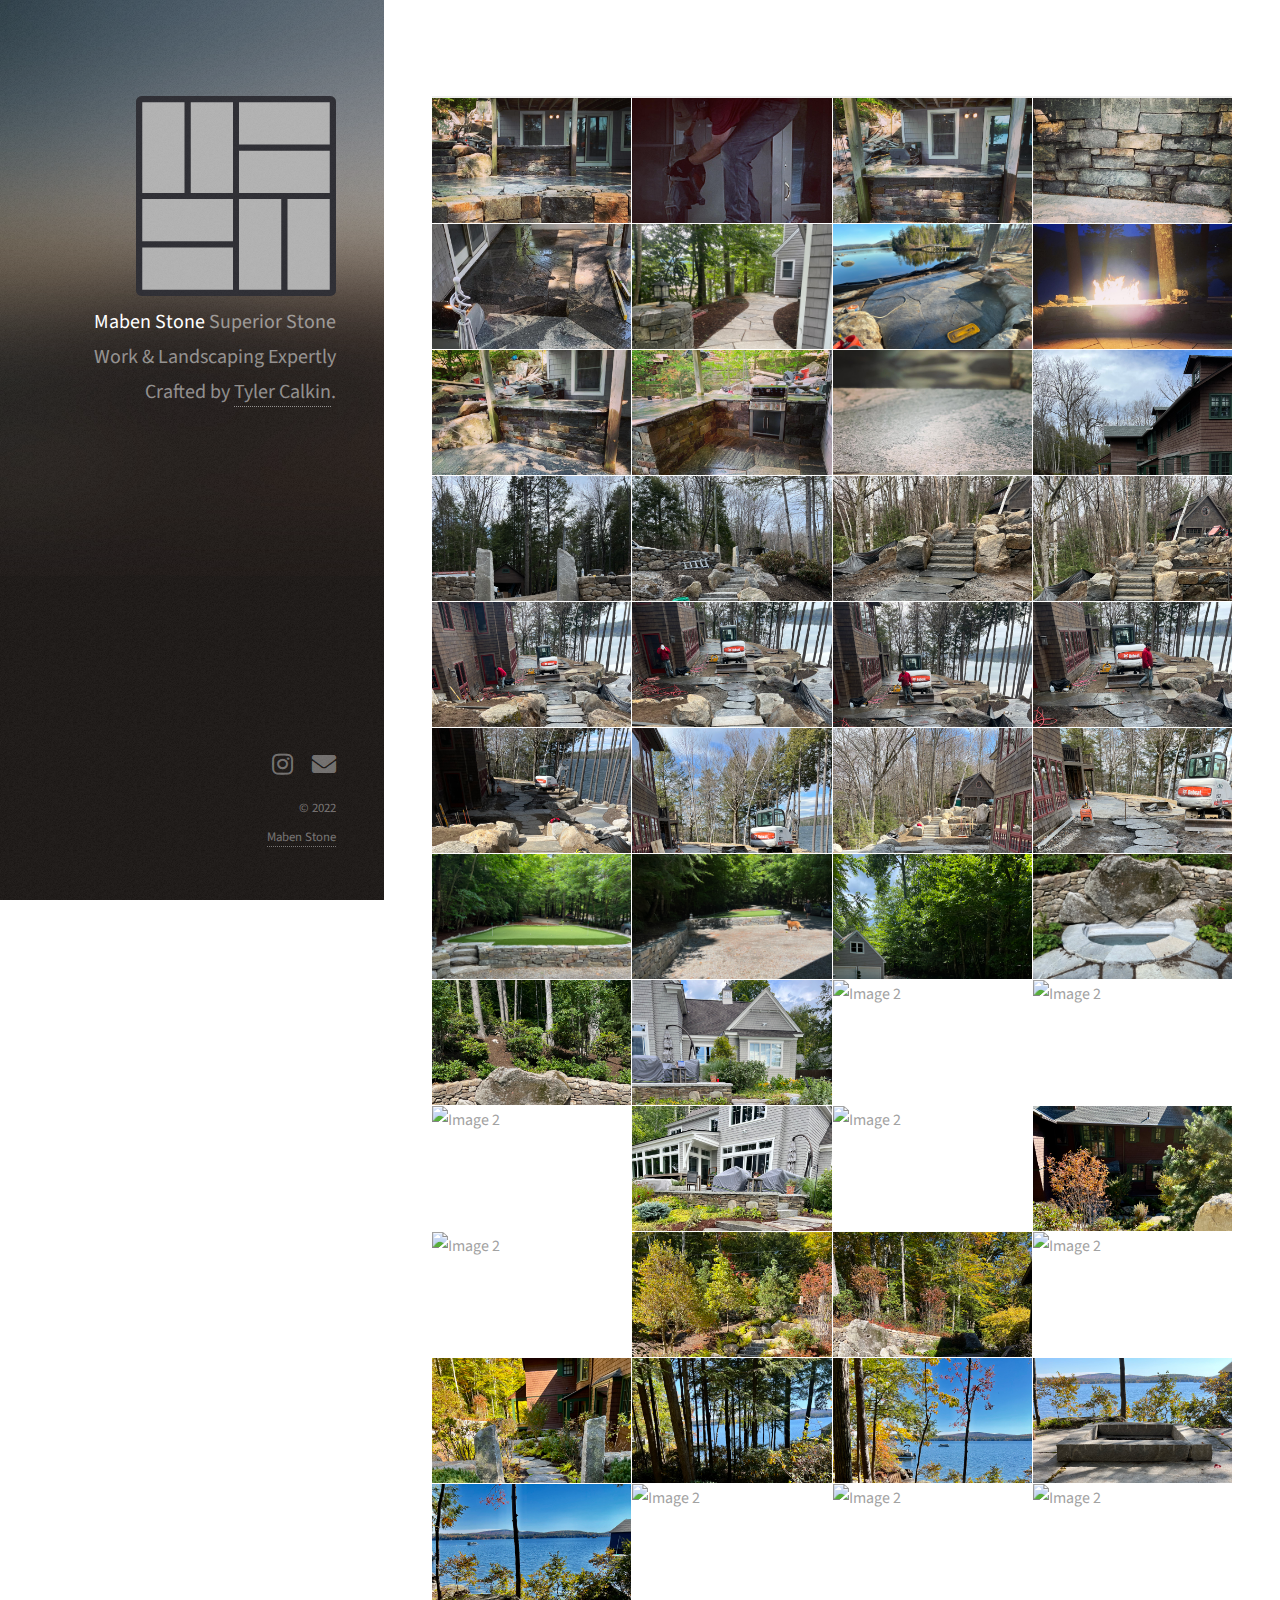
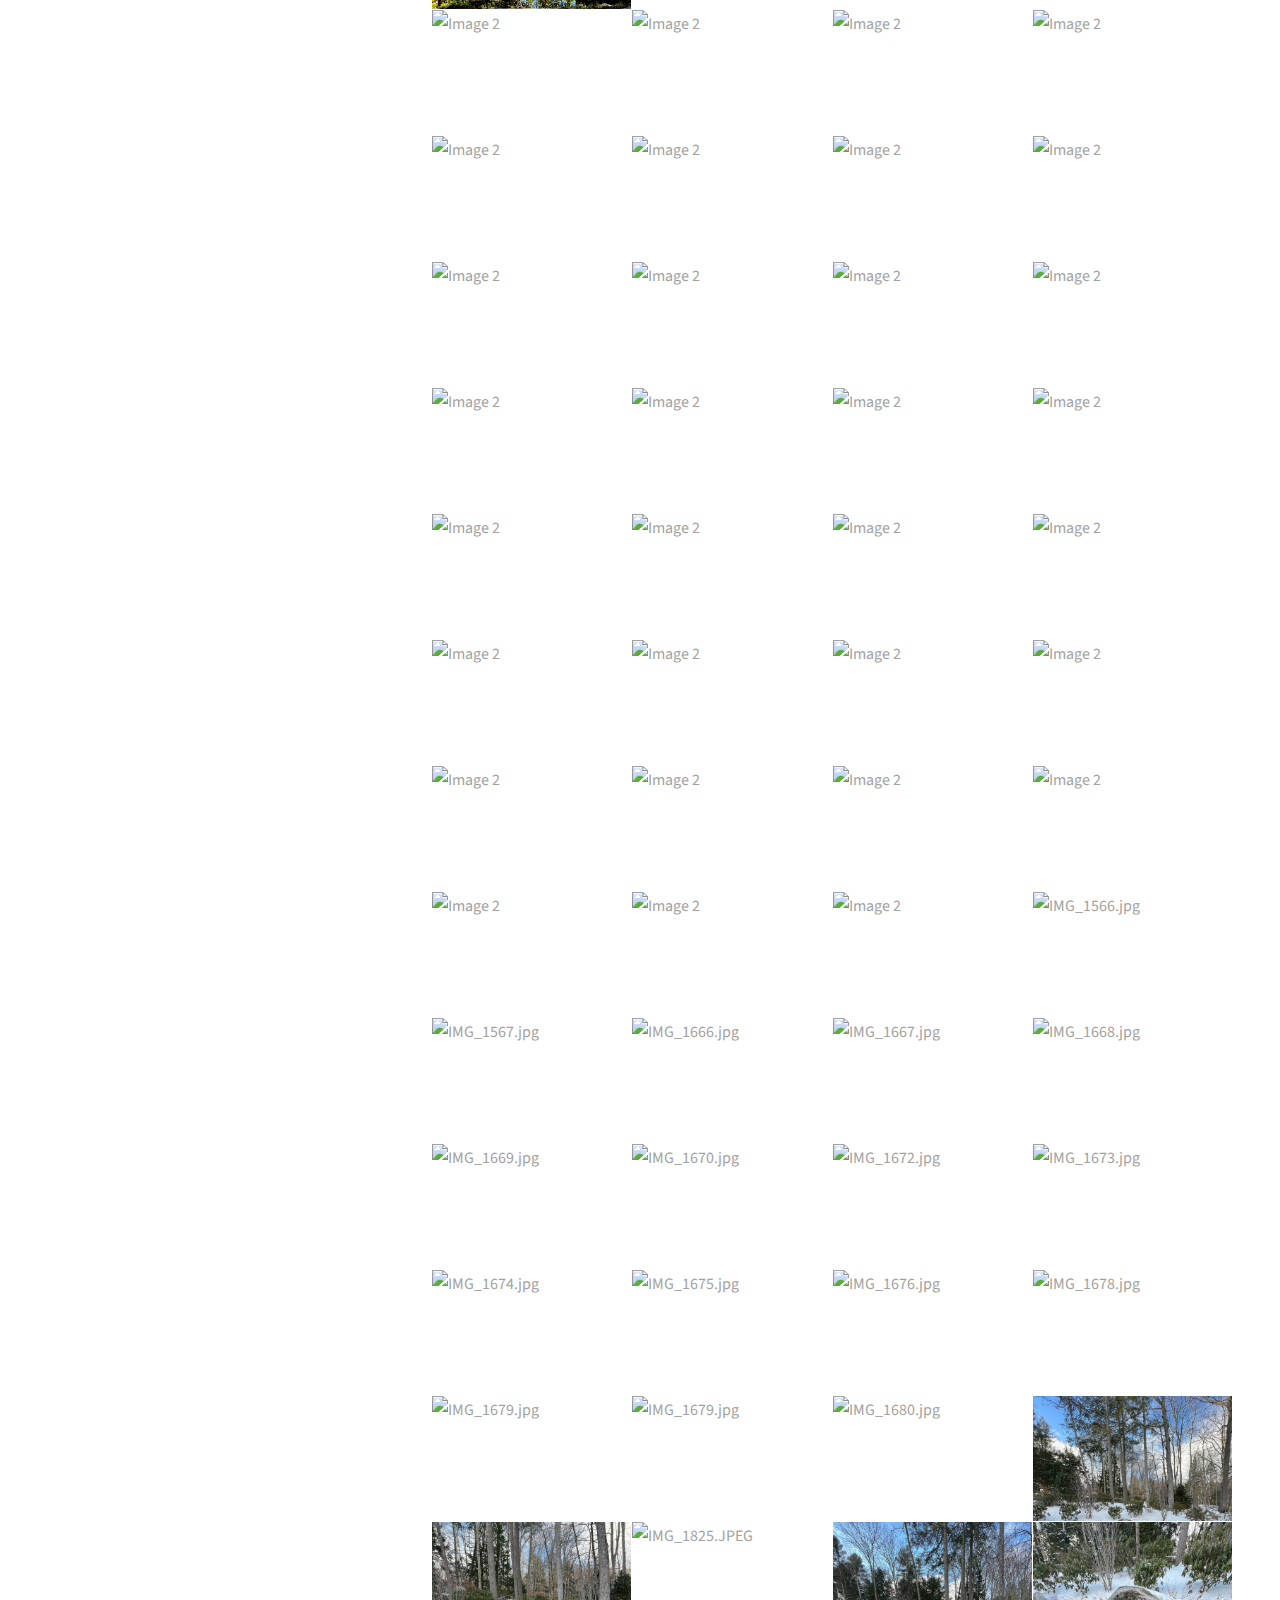
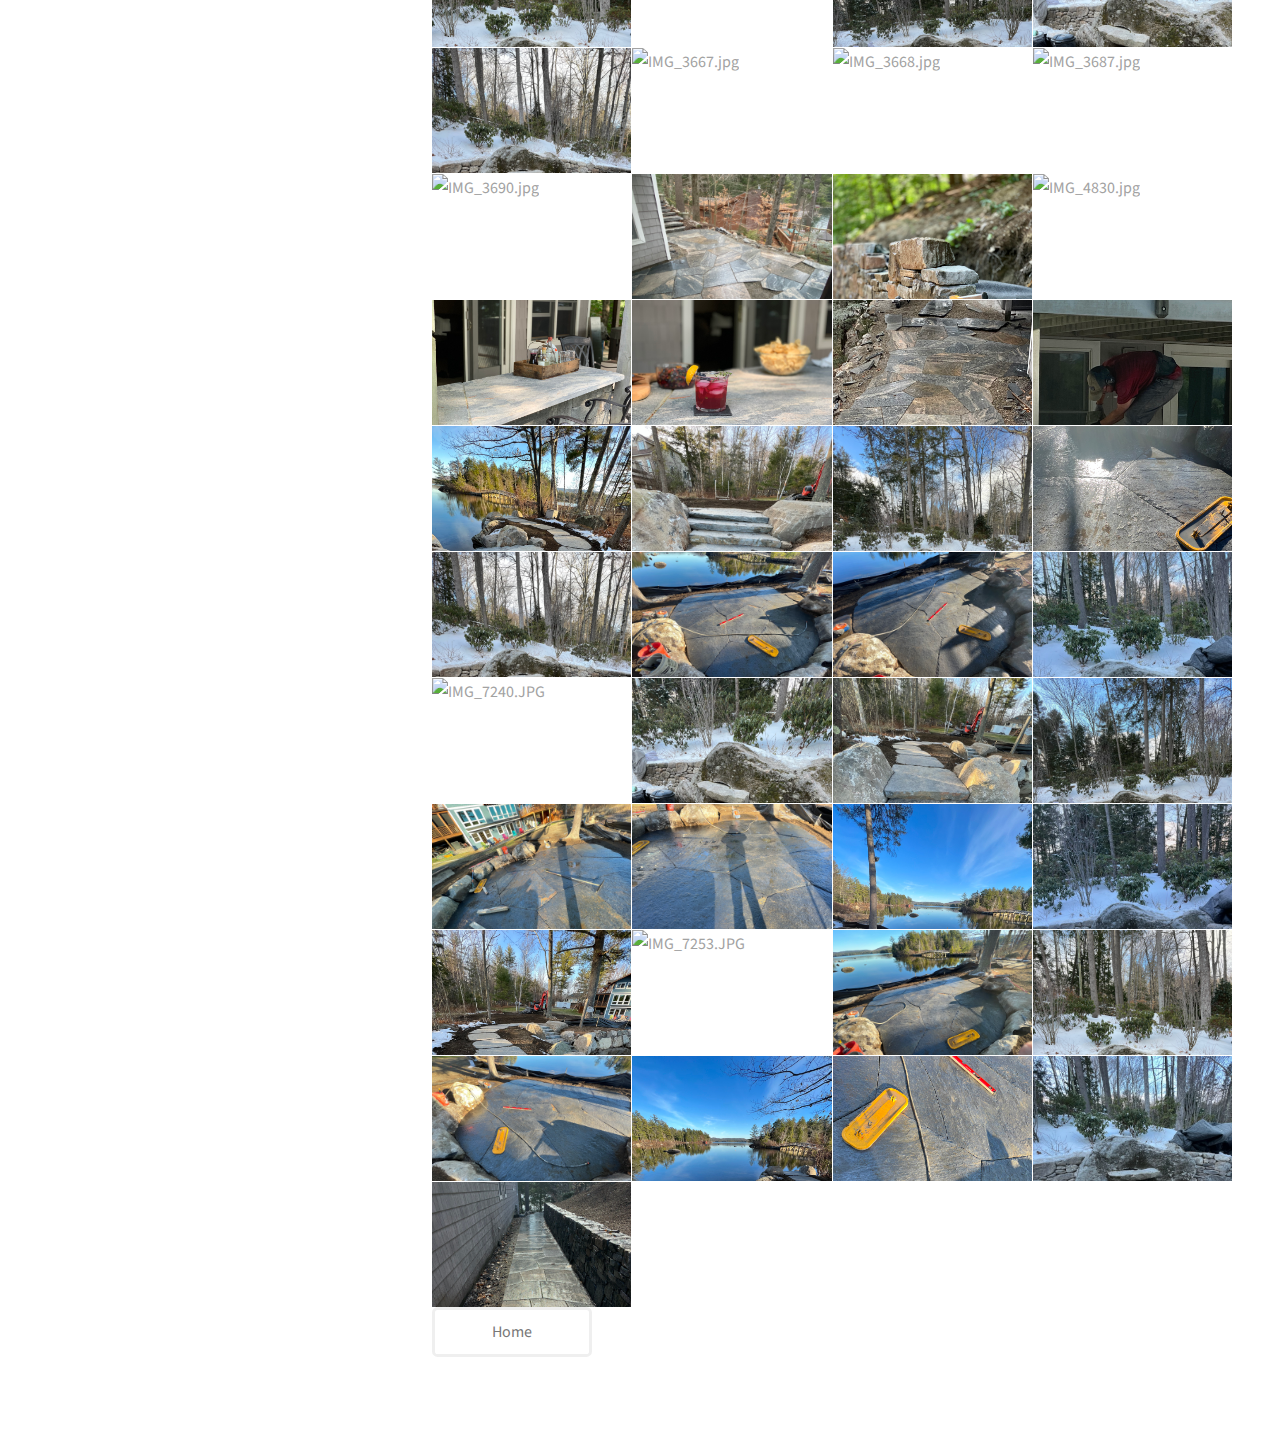
==== commit 9df550d4: "made it so all the pics load" ====
--- a/portfolio.html
+++ b/portfolio.html
@@ -37,7 +37,7 @@
 				<!-- Two -->
 					<section id="two">
 						<div id="picture-grid">
-							<!-- <div class="picture">
+							<div class="picture">
 							  <img src="images/2EA7563B-B503-40A1-A543-DD36D0AF9257.JPG" alt="Image 1" data-fullsize="images/2EA7563B-B503-40A1-A543-DD36D0AF9257.JPG">
 							</div>
 							<div class="picture">
@@ -275,102 +275,183 @@
 								<img src="images/IMG_1564.jpg" alt="Image 2" data-fullsize="images/IMG_1564.jpg">
 							</div>
 							<div class="picture">
-								<img src="images/IMG_1566.jpg" alt="Image 2">
-							</div>
-							<div class="picture">
-								<img src="images/IMG_1567.jpg" alt="Image 2">
-							</div>
-							<div class="picture">
-								<img src="images/IMG_1666.jpg" alt="Image 2">
-							</div>
-							<div class="picture">
-								<img src="images/IMG_1667.jpg" alt="Image 2">
-							</div>
-							<div class="picture">
-								<img src="images/IMG_1668.jpg" alt="Image 2">
-							</div>
-							<div class="picture">
-								<img src="images/IMG_1669.jpg" alt="Image 2">
-							</div>
-							<div class="picture">
-								<img src="images/IMG_1670.jpg" alt="Image 2">
-							</div>
-							<div class="picture">
-								<img src="images/IMG_1672.jpg" alt="Image 2">
-							</div>
-							<div class="picture">
-								<img src="images/IMG_1673.jpg" alt="Image 2">
-							</div>
-							<div class="picture">
-								<img src="images/IMG_1674.jpg" alt="Image 2">
-							</div>
-							<div class="picture">
-								<img src="images/IMG_1675.jpg" alt="Image 2">
-							</div>
-							<div class="picture">
-								<img src="images/IMG_1676.jpg" alt="Image 2">
-							</div>
-							<div class="picture">
-								<img src="images/IMG_1678.jpg" alt="Image 2">
-							</div>
-							<div class="picture">
-								<img src="images/IMG_1679.jpg" alt="Image 2">
-							</div>
-							<div class="picture">
-								<img src="images/IMG_1680.jpg" alt="Image 2">
-							</div>
-							<div class="picture">
-								<img src="images/IMG_1823.JPEG" alt="Image 2">
-							</div>
-							<div class="picture">
-								<img src="images/IMG_1824.JPEG" alt="Image 2">
-							</div>
-							<div class="picture">
-								<img src="images/IMG_1825.JPEG" alt="Image 2">
-							</div>
-							<div class="picture">
-								<img src="images/IMG_1826.JPEG" alt="Image 2">
-							</div>
-							<div class="picture">
-								<img src="images/IMG_1827.JPEG" alt="Image 2">
-							</div>
-							<div class="picture">
-								<img src="images/IMG_1828.JPEG" alt="Image 2">
-							</div>
-							<div class="picture">
-								<img src="images/IMG_3667.jpg" alt="Image 2">
-							</div>
-							<div class="picture">
-								<img src="images/IMG_3668.jpg" alt="Image 2">
-							</div>
-							<div class="picture">
-								<img src="images/IMG_3690.jpg" alt="Image 2">
-							</div>
-							<div class="picture">
-								<img src="images/IMG_3771.jpg" alt="Image 2">
-							</div>
-							<div class="picture">
-								<img src="images/IMG_4829.jpg" alt="Image 2">
-							</div>
-							<div class="picture">
-								<img src="images/IMG_4830.jpg" alt="Image 2">
-							</div>
-							<div class="picture">
-								<img src="images/IMG_4833.jpg" alt="Image 2">
-							</div>
-							<div class="picture">
-								<img src="images/IMG_4838.jpg" alt="Image 2">
-							</div>
-							<div class="picture">
-								<img src="images/IMG_5125.jpg" alt="Image 2">
-							</div>
-							<div class="picture">
-								<img src="images/IMG_4830.jpg" alt="Image 2">
-							</div> -->
+								<img src="images/IMG_1566.jpg" alt="IMG_1566.jpg" data-fullsize="images/IMG_1566.jpg">
+							</div>
+							<div class="picture">
+								<img src="images/IMG_1567.jpg" alt="IMG_1567.jpg" data-fullsize="images/IMG_1567.jpg">
+							</div>
+							<div class="picture">
+								<img src="images/IMG_1666.jpg" alt="IMG_1666.jpg" data-fullsize="images/IMG_1666.jpg">
+							</div>
+							<div class="picture">
+								<img src="images/IMG_1667.jpg" alt="IMG_1667.jpg" data-fullsize="images/IMG_1667.jpg">
+							</div>
+							<div class="picture">
+								<img src="images/IMG_1668.jpg" alt="IMG_1668.jpg" data-fullsize="images/IMG_1668.jpg">
+							</div>
+							<div class="picture">
+								<img src="images/IMG_1669.jpg" alt="IMG_1669.jpg" data-fullsize="images/IMG_1669.jpg">
+							</div>
+							<div class="picture">
+								<img src="images/IMG_1670.jpg" alt="IMG_1670.jpg" data-fullsize="images/IMG_1670.jpg">
+							</div>
+							<div class="picture">
+								<img src="images/IMG_1672.jpg" alt="IMG_1672.jpg" data-fullsize="images/IMG_1672.jpg">
+							</div>
+							<div class="picture">
+								<img src="images/IMG_1673.jpg" alt="IMG_1673.jpg" data-fullsize="images/IMG_1673.jpg">
+							</div>
+							<div class="picture">
+								<img src="images/IMG_1674.jpg" alt="IMG_1674.jpg" data-fullsize="images/IMG_1674.jpg">
+							</div>
+							<div class="picture">
+								<img src="images/IMG_1675.jpg" alt="IMG_1675.jpg" data-fullsize="images/IMG_1675.jpg">
+							</div>
+							<div class="picture">
+								<img src="images/IMG_1676.jpg" alt="IMG_1676.jpg" data-fullsize="images/IMG_1676.jpg">
+							</div>
+							<div class="picture">
+								<img src="images/IMG_1678.jpg" alt="IMG_1678.jpg" data-fullsize="images/IMG_1678.jpg">
+							</div>
+							<div class="picture">
+								<img src="images/IMG_1679.jpg" alt="IMG_1679.jpg" data-fullsize="images/IMG_1679.jpg">
+							</div>
+							<div class="picture">
+								<img src="images/IMG_1679.jpg" alt="IMG_1679.jpg" data-fullsize="images/IMG_1679.jpg">
+							</div>
+							<div class="picture">
+								<img src="images/IMG_1680.jpg" alt="IMG_1680.jpg" data-fullsize="images/IMG_1680.jpg">
+							</div>
+							<div class="picture">
+								<img src="images/IMG_1823.JPEG" alt="IMG_1823.JPEG" data-fullsize="images/IMG_1823.JPEG">
+							</div>
+							<div class="picture">
+								<img src="images/IMG_1824.JPEG" alt="IMG_1824.JPEG" data-fullsize="images/IMG_1824.JPEG">
+							</div>
+							<div class="picture">
+								<img src="images/IMG_1825.JPEG" alt="IMG_1825.JPEG" data-fullsize="images/IMG_1825.JPEG">
+							</div>
+							<div class="picture">
+								<img src="images/IMG_1826.JPEG" alt="IMG_1826.JPEG" data-fullsize="images/IMG_1826.JPEG">
+							</div>
+							<div class="picture">
+								<img src="images/IMG_1827.JPEG" alt="IMG_1827.JPEG" data-fullsize="images/IMG_1827.JPEG">
+							</div>
+							<div class="picture">
+								<img src="images/IMG_1828.JPEG" alt="IMG_1828.JPEG" data-fullsize="images/IMG_1828.JPEG">
+							</div>
+							<div class="picture">
+								<img src="images/IMG_3667.jpg" alt="IMG_3667.jpg" data-fullsize="images/IMG_3667.jpg">
+							</div>
+							<div class="picture">
+								<img src="images/IMG_3668.jpg" alt="IMG_3668.jpg" data-fullsize="images/IMG_3668.jpg">
+							</div>
+							<div class="picture">
+								<img src="images/IMG_3687.jpg" alt="IMG_3687.jpg" data-fullsize="images/IMG_3687.jpg">
+							</div>
+							<div class="picture">
+								<img src="images/IMG_3690.jpg" alt="IMG_3690.jpg" data-fullsize="images/IMG_3690.jpg">
+							</div>
+							<div class="picture">
+								<img src="images/IMG_3771.jpg" alt="IMG_3771.jpg" data-fullsize="images/IMG_3771.jpg">
+							</div>
+							<div class="picture">
+								<img src="images/IMG_4829.jpg" alt="IMG_4829.jpg" data-fullsize="images/IMG_4829.jpg">
+							</div>
+							<div class="picture">
+								<img src="images/IMG_4830.jpg" alt="IMG_4830.jpg" data-fullsize="images/IMG_4830.jpg">
+							</div>
+							<div class="picture">
+								<img src="images/IMG_4833.jpg" alt="IMG_4833.jpg" data-fullsize="images/IMG_4833.jpg">
+							</div>
+							<div class="picture">
+								<img src="images/IMG_4838.jpg" alt="IMG_4838.jpg" data-fullsize="images/IMG_4838.jpg">
+							</div>
+							<div class="picture">
+								<img src="images/IMG_5125.jpg" alt="IMG_5125.jpg" data-fullsize="images/IMG_5125.jpg">
+							</div>
+							<div class="picture">
+								<img src="images/IMG_5751.jpg" alt="IMG_5751.jpg" data-fullsize="images/IMG_5751.jpg">
+							</div>
+							<div class="picture">
+								<img src="images/IMG_7228.JPG" alt="IMG_7228.JPG" data-fullsize="images/IMG_7228.JPG">
+							</div>
+							<div class="picture">
+								<img src="images/IMG_7230.JPG" alt="IMG_7230.JPG" data-fullsize="images/IMG_7230.JPG">
+							</div>
+							<div class="picture">
+								<img src="images/IMG_7231.JPG" alt="IMG_7231.JPG" data-fullsize="images/IMG_7231.JPG">
+							</div>
+							<div class="picture">
+								<img src="images/IMG_7233.jpg" alt="IMG_7233.jpg" data-fullsize="images/IMG_7233.jpg">
+							</div>
+							<div class="picture">
+								<img src="images/IMG_7234.JPG" alt="IMG_7234.JPG" data-fullsize="images/IMG_7234.JPG">
+							</div>
+							<div class="picture">
+								<img src="images/IMG_7235.jpg" alt="IMG_7235.jpg" data-fullsize="images/IMG_7235.jpg">
+							</div>
+							<div class="picture">
+								<img src="images/IMG_7236.jpg" alt="IMG_7236.jpg" data-fullsize="images/IMG_7236.jpg">
+							</div> 
+							<div class="picture">
+								<img src="images/IMG_7238.JPG" alt="IMG_7238.JPG" data-fullsize="images/IMG_7238.JPG">
+							</div>
+							<div class="picture">
+								<img src="images/IMG_7240.JPG" alt="IMG_7240.JPG" data-fullsize="images/IMG_7240.JPG">
+							</div>
+							<div class="picture">
+								<img src="images/IMG_7241.JPG" alt="IMG_7241.JPG" data-fullsize="images/IMG_7241.JPG">
+							</div>
+							<div class="picture">
+								<img src="images/IMG_7243.JPG" alt="IMG_7243.JPG" data-fullsize="images/IMG_7243.JPG">
+							</div>
+							<div class="picture">
+								<img src="images/IMG_7244.JPG" alt="IMG_7244.JPG" data-fullsize="images/IMG_7244.JPG">
+							</div>
+							<div class="picture">
+								<img src="images/IMG_7246.jpg" alt="IMG_7246.jpg" data-fullsize="images/IMG_7246.jpg">
+							</div>
+							<div class="picture">
+								<img src="images/IMG_7247.jpg" alt="IMG_7247.jpg" data-fullsize="images/IMG_7247.jpg">
+							</div>
+							<div class="picture">
+								<img src="images/IMG_7248.jpg" alt="IMG_7248.jpg" data-fullsize="images/IMG_7248.jpg">
+							</div>
+							<div class="picture">
+								<img src="images/IMG_7249.JPG" alt="IMG_7249.JPG" data-fullsize="images/IMG_7249.JPG">
+							</div>
+							<div class="picture">
+								<img src="images/IMG_7252.JPG" alt="IMG_7252.JPG" data-fullsize="images/IMG_7252.JPG">
+							</div>
+							<div class="picture">
+								<img src="images/IMG_7253.JPG" alt="IMG_7253.JPG" data-fullsize="images/IMG_7253.JPG">
+							</div>
+							<div class="picture">
+								<img src="images/IMG_7255.jpg" alt="IMG_7255.jpg" data-fullsize="images/IMG_7255.jpg">
+							</div>
+							<div class="picture">
+								<img src="images/IMG_7256.JPG" alt="IMG_7256.JPG" data-fullsize="images/IMG_7256.JPG">
+							</div>
+							<div class="picture">
+								<img src="images/IMG_7257.jpg" alt="IMG_7257.jpg" data-fullsize="images/IMG_7257.jpg">
+							</div>
+							<div class="picture">
+								<img src="images/IMG_7258.jpg" alt="IMG_7258.jpg" data-fullsize="images/IMG_7258.jpg">
+							</div>
+							<div class="picture">
+								<img src="images/IMG_7259.jpg" alt="IMG_7259.jpg" data-fullsize="images/IMG_7259.jpg">
+							</div>
+							<div class="picture">
+								<img src="images/IMG_7260.JPG" alt="IMG_7260.JPG" data-fullsize="images/IMG_7260.JPG">
+							</div>
+							<div class="picture">
+								<img src="images/IMG_8200.jpeg" alt="IMG_8200.jpeg" data-fullsize="images/IMG_8200.jpeg">
+							</div>
 							<!-- Add more picture elements for the remaining pictures -->
 						</div>
 						<ul class="actions">
-							<li><a href="/portfolio.html" class="button">Full Portfolio</a></li>
+							<li><a href="/index.html" class="button">Home</a></li>
 						</ul>
 					</section>
 
